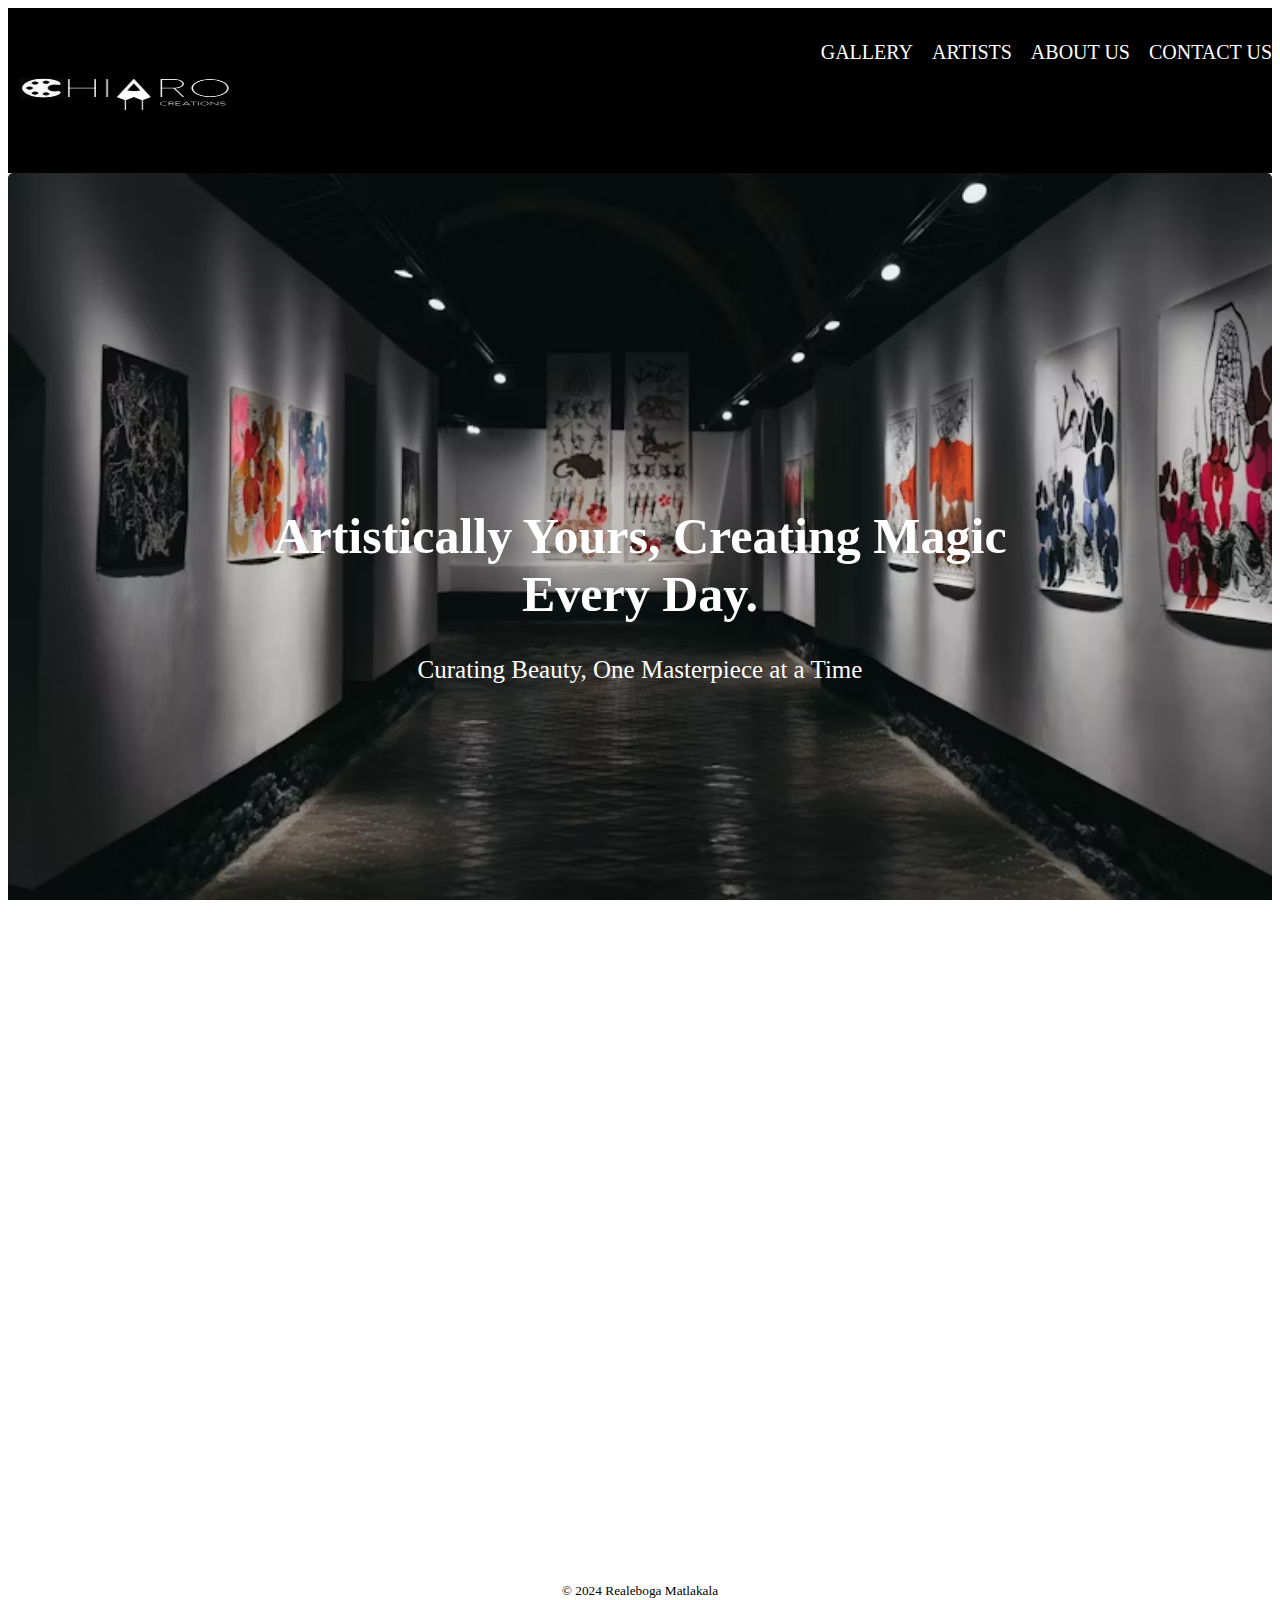
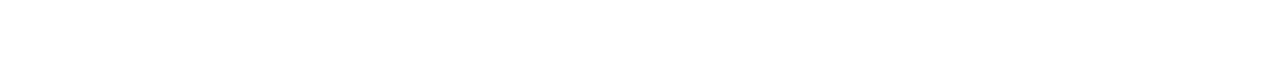
==== index.html @ c1f3a3dc "landing" ====
<!DOCTYPE html>
<html lang="en">
  <head>
    <meta charset="UTF-8" />
    <meta name="viewport" content="width=device-width, initial-scale=1.0" />
    
    <link rel="stylesheet" href="style.css" />
    <title>Home Page</title>
  </head>
 
    <!-- Navigation bar that scrolls down to sections on page-->
    <div class="container">
      <nav role="navigation" aria-label="main menu" class="d-flex justify-content-between">
        <!--Logo-->
        <a href="index.html">
          <img src="/images/chiaro_logo2.png" alt="Art Logo" class="logo" width="450px" height="160px">
        </a>
        
        <ul>
          <li><a href="gallery.html">GALLERY</a></li>
          <li><a href="category.html">ARTISTS</a></li>
          <li><a href="about.html">ABOUT US</a></li>
          <li><a href="contact.html">CONTACT US</a></li>  
        </ul>
      </nav>
    </div>
    <!-- End of Nav bar-->

    <!--Homepage -->
    <div class="home">

      <h1>
        Artistically Yours, Creating Magic Every Day.
      </h1>
      <p>
        Curating Beauty, One Masterpiece at a Time
      </p>

    </div>
    <div class="footer">
    <footer><small> <p>&copy; 2024 Realeboga Matlakala</p></small></footer>
    </div>

    <!--End of Homepage -->

    
  </body>
</html>
---- style.css ----
.content {
    background-color: #cddff0;
  }
  .content h1 {
    font-size: 64px;
    line-height: 80px;
    text-align: center;
    font-family: 'Times New Roman', Times, serifgi;
  }
  .content h2 {
    font-size: 24px;
    line-height: 1.5px;
    text-align: center;
    padding: 20px 0;
    font-family: 'Times New Roman', Times, serif;
  }
  .content p {
    text-align: center;
    font-size: 25px;
    font-family:sans-serif;
  }
  a {
    text-decoration: none;
    font-size: 20px;
  }
  .logo {
    max-height: 120px;
    width: 250px;
  }
  .justify-content-between {
    justify-content: space-between !important;
  }
  .d-flex {
    display: flex !important;
  }
  nav {
    padding: 20px 0px;
    display: flex;
    background-color: rgb(0, 0, 0);
    justify-content: flex-end;
  }
  nav ul {
    padding: 0;
    margin: 0;
    color:rgb(255, 252, 252);
  }
  nav li {
    display: inline;
    list-style: none;
    color:rgb(255, 255, 255);
    line-height: 42px;
    margin-left: 15px;
  }
  nav a {
    font-size: 20px;
    text-decoration: none;
    text-align: center;
    color: rgb(255, 255, 255);
  }
  
  a:hover,
  nav li.active a {
    color: #71bfec;
  }
  .home h1 {
    color: #ffffff;
    text-align: center;
    font-family: Comic sans MS;
    font-size: 50px;
  }
  
  .home p {
    color: #ffffff;
    text-align: center;
    font-family: Comic sans MS;
    font-size: 25px;
  }
  .home {
    background-image: url(/images/art.avif);
    background-repeat: no-repeat;
    background-size: cover;
    background-attachment: fixed;
    padding: 300px 200px;
    border-radius: 5px;
    height: 750px;
  }
  
  /*Places to visit*/
  
  .places {
    background-image: url(/images/bwave.gif);
    background-repeat: no-repeat;
    background-size: cover;
    background-attachment: scroll;
    padding: 300px 200px;
    border-radius: 5px;
    height: 200px;
  }
  
  .locations{
  display: inline-block;
  margin-left: 115px;
  
  
    
  
  }
   
  .places h1 {
    color: #af8028;
    text-align: center;
    font-family: Verdana, Geneva, Tahoma, sans-serif;
    font-size: 120px;
  }
   
  .places p {
    color: #af8028;
    text-align: center;
    font-family: cursive;
    font-size: 55px;
  }
   
  .places-info {
    height: 80px;
    padding: 30px;
    font-family: "Times New Roman", Times, serif;
    font-size: 30px;
    background-color: #cfa658;
    text-align: center;
  }
   
  .places-info cite {
    height: 80px;
    font-family: "Times New Roman", Times, serif;
    font-size: 30px;
    text-align: center;
  }
   
  .places-south-africa h1 {
    color: #af8028;
    text-align: center;
    font-family: "Times New Roman", Times, serif;
    font-size: 30px;
    margin-top: 60px;
    margin-right: 50%;
  }
  .places-south-africa img {
    float: right;
    border-radius: 50px;
    margin-top: 2px;
  
  
  }
  .places-locations {
    margin-top: 200px;
  }
   
  .places-locations h1 {
    color: #af8028;
    text-align: center;
    font-family: "Times New Roman", Times, serif;
    font-size: 50px;
  }
   
  .places-south-africa p {
    color: #af8028;
    text-align: left;
    margin-right: 50%;
    text-align: center;
    font-family: cursive;
    font-size: 25px;
  }
   
  .overlay {
    position: absolute;
    bottom: 0;
    background: rgb(0, 0, 0);
    background: rgba(0, 0, 0, 0.5); /* Black see-through */
    color: #f1f1f1;
    width: 100%;
    transition: .6s ease;
    opacity:2;
    color: white;
    font-size: 20px;
    padding: 20px;
    text-align: center;
  }
  .col:hover .overlay {
    opacity: 1;
  }
  
  /*Places to visit end section*/
  
  .about-us img {
    line-height: 2.5px;
    border-radius: 70%;
    width: 220px;
    text-align: center;
  }
  
  /*our services*/
  .row {
    display: flex;
    flex-wrap: wrap;
    justify-content: space-around;
  }
  .col-sm-4 {
    flex: 0 0 auto;
    width: 33.33333333%;
  }
  .card {
    border: 2px solid rgba(107, 85, 163, 0.2);
    background-image: url(/images/Table_mountain_cable_way_with_lions_head.jpg);
    background-repeat: no-repeat;
    background-size: cover;
    color:white;
    border-radius: 10px;
    padding: 100px 15px 100px;
    transition: all 150ms ease-in-out;
    text-align: center;
    margin: 10px;
  }
  button{
    border: none;
    background-color: #38a4e2;
    color: white;
    font-size: 20px;
    border-radius: 20px;
    padding: 15px 32px;
    text-align: center;
    text-decoration: none;
    display: inline-block;
    font-size: 16px;
    margin: 4px 2px;
    cursor: pointer;
    
  }
  .standard {
    background-image: url(/images/Mpumalanga/greens.avif);
    background-repeat: no-repeat;
    background-size: cover;
    color:white;
  }
  .premium {
    background-image: url(images/Mpumalanga/panaroma\ view.webp);
    background-repeat: no-repeat;
    background-size: cover;
    color:white;
  }
  div li{
    font-weight: 500;
    list-style: none;
    font-size: 30px;
    text-align: start;
  }
  /*our services*/
  
  
  /*reviews*/
  .reviews p {
    font-size: 20px;
  }
  .reviews h2 {
    font-size: 40px;
  }
  .social-links {
    padding: 5px;
    text-align: center;
  }
  .footer p {
    margin: 60px 0;
    text-align: center;
    display: block;
  }
  
  footer {
    margin: 60px 0;
    text-align: center;
  }
  
  /*contact*/
  .contactus {
    background-color: #cddff0;
    height: 750px;
    padding: 5px 10px;
  }
  .contactus h1 {
    font-size: 64px;
    line-height: 80px;
    text-align: center;
  }
  
  .contactus h2 {
    font-size: 24px;
    line-height: 1.5px;
    text-align: center;
    padding: 20px 0;
  }
  .col {
    width: 100%;
    height: auto;
    float: left;
    padding: 45px;
    text-align: center;
    width: 24.99999%;
    position: relative;
    width: 50%;
  }
  /*end of contact*/
  
  .image {
    display: block;
    width: 50%;
    height: auto;
  }
  
  .overlay {
    position: absolute;
    top: 0;
    bottom: 0;
    left: 0;
    right: 0;
    height: auto;
    width: auto;
    opacity: 0;
    transition: 0.5s ease;
    background-color: #008cba;
  }
  
  .locations:hover .overlay {
    opacity: 1;
  }
  
  .text {
    color: white;
    font-size: 20px;
    position: absolute;
    top: 50%;
    left: 50%;
    -webkit-transform: translate(-50%, -50%);
    -ms-transform: translate(-50%, -50%);
  
    transform: translate(-50%, -50%);
    text-align: center;
  }
  
  .col p {
    font-family: Comic sans MS;
    font-size: 15px;
  }
  /*start of booking page*/
  .content-form h4 {
    font-size: 20px;
    line-height: 20px;
    text-align: center;
  }
  .content-form {
    padding:30px 100px;
    margin: 0 400px;
    border-radius: 10px;
    overflow: hidden;
    background: rgba(10, 0, 0, 0.2);
    box-shadow: 0 15px 20px rgba(10, 0, 0, 0.6);
    clear: both;
    display: flex;
  }
  label {
    padding: 12px 12px 12px 0;
    display: inline-block;
    font-weight: bold;
    font-size: medium;
  }
  
  input[type="text"],
  select,
  textarea {
    width: 100%;
    padding: 8px;
    border: 1px solid #ccc;
    border-radius: 4px;
    box-sizing: border-box;
  }
  input[type="email"] {
    width: 100%;
    padding: 8px;
    border: 1px solid #ccc;
    border-radius: 4px;
    box-sizing: border-box;
  }
  input[type="tel"] {
    width: 100%;
    padding: 8px;
    border: 1px solid #ccc;
    border-radius: 4px;
    box-sizing: border-box;
  }
  input[type="date"] {
    width: 100%;
    padding: 8px;
    border: 1px solid #ccc;
    border-radius: 4px;
    box-sizing: border-box;
  }
  button[type="submit"] {
    background-color: white;
    color: black;
    text-decoration: none;
    padding: 10px 18px;
    margin-left: 20%;
    border: none;
    border-radius: 10px;
    cursor: pointer;
    display: inline-block;
    transition: .4s ease;
  
  }
  button[type="submit"]:hover {
    background-color: #566ce6;
  }
  button[type="reset"] {
    background-color: white;
    color: black;
    text-decoration: none;
    padding: 10px 18px;
    margin-left: 20%;
    border: none;
    border-radius: 10px;
    cursor: pointer;
    display: inline-block;
    transition: .4s ease;
  
  }
  button[type="reset"]:hover {
    background-color: #566ce6;
  }
  .input-label {
    float: left;
    width: 25%;
    margin-top: 6px;
  }
  
  
  /*end of bookings*/
  @media (max-width: 900px) {
    .home h1 {
      font-size: 35px;
    }
    h1 {
      font-size: 35px;
    }
    h2 {
      font-size: 44px;
    }
    p {
      font-size: 18px;
    }
    .home {
      padding: 80px 20px;
    }
    .content {
      text-align: center;
      padding: 80px 20px;
    }
    nav a {
      font-size: 14px;
    }
    .about-us img {
      display: none;
    }
  }
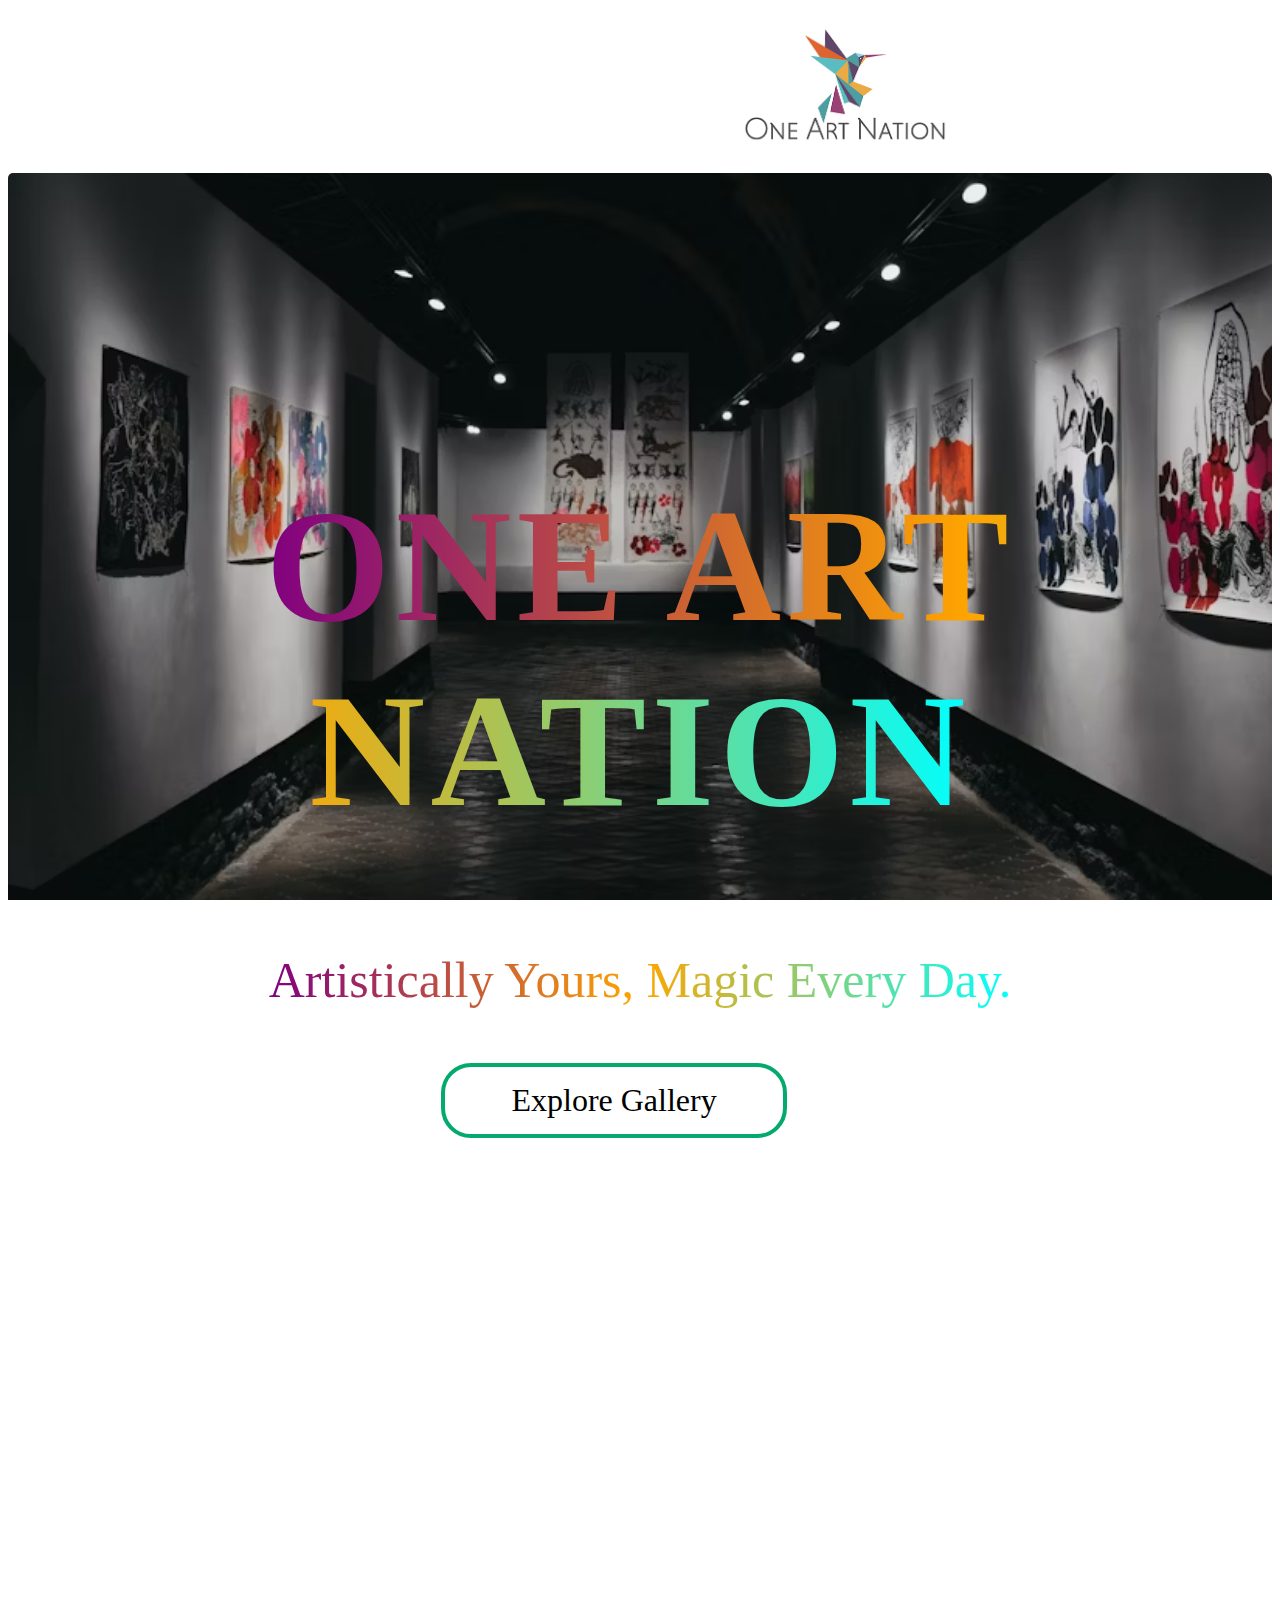
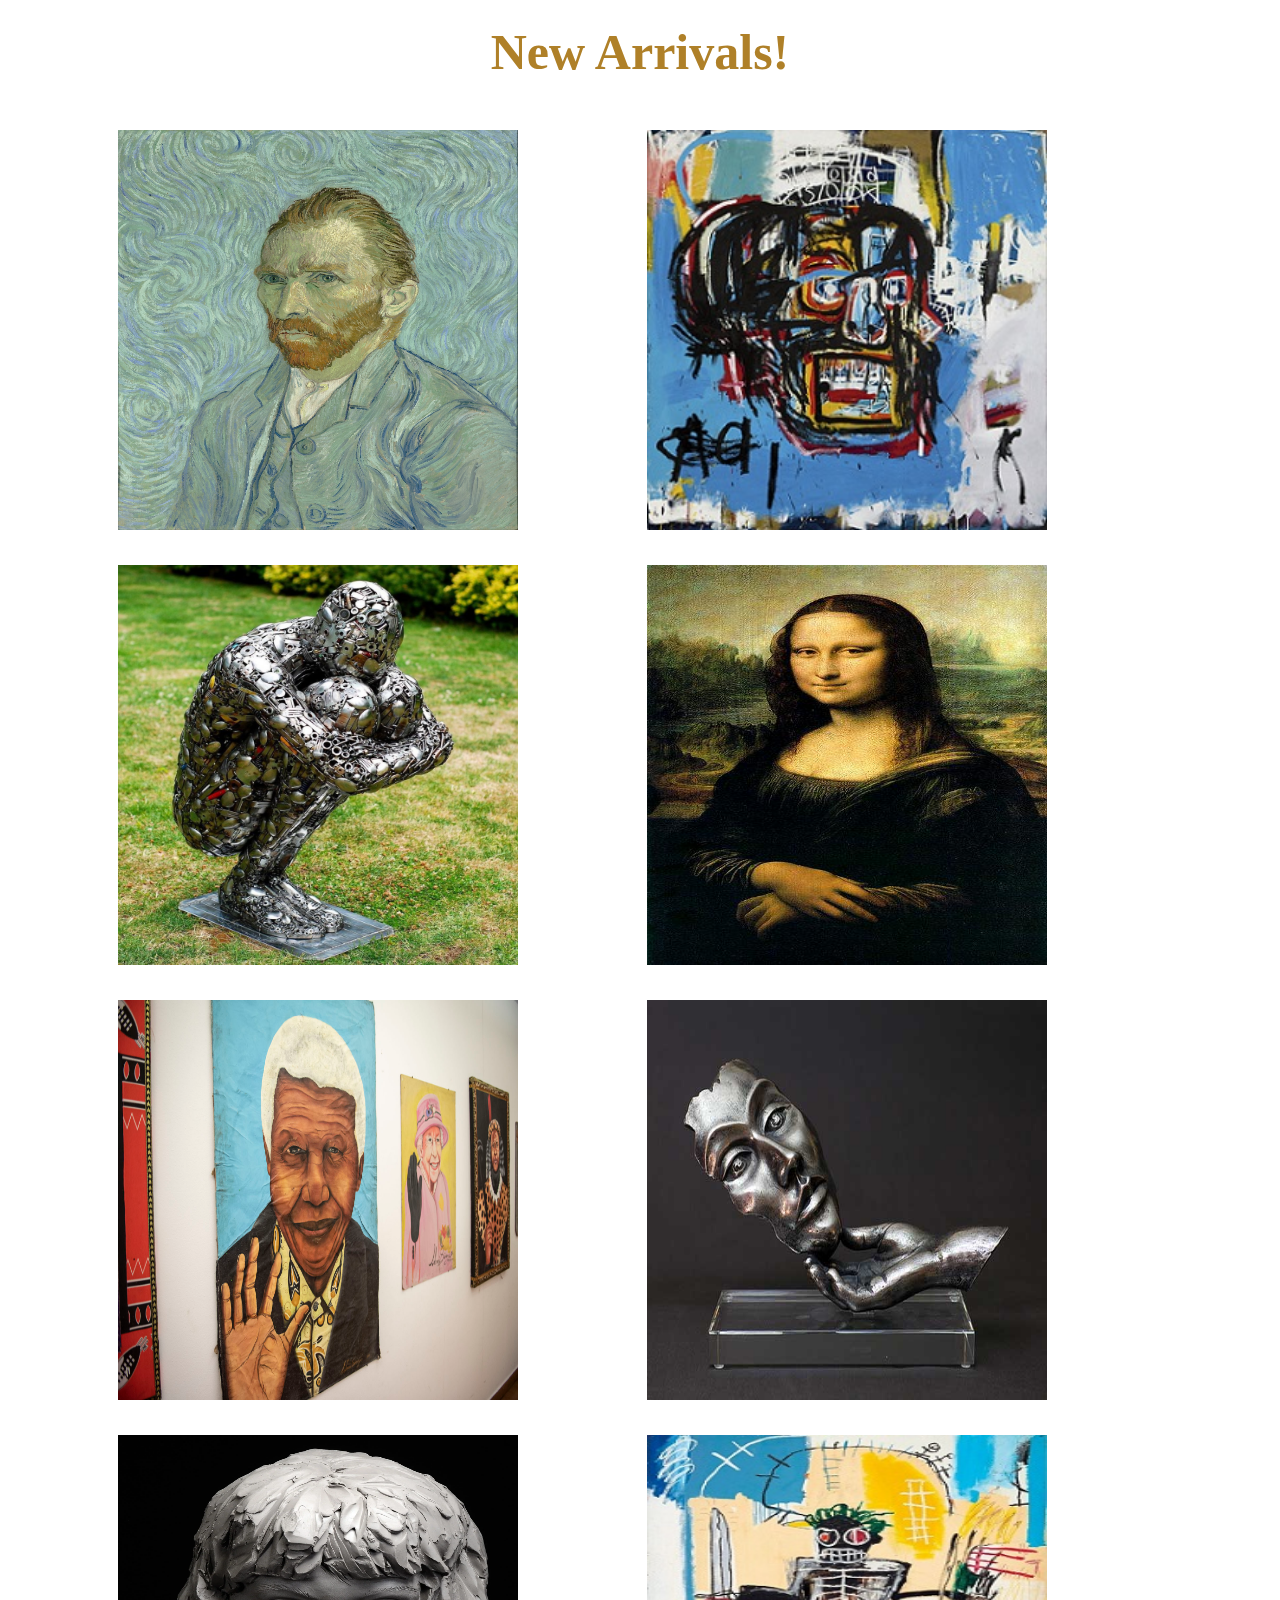
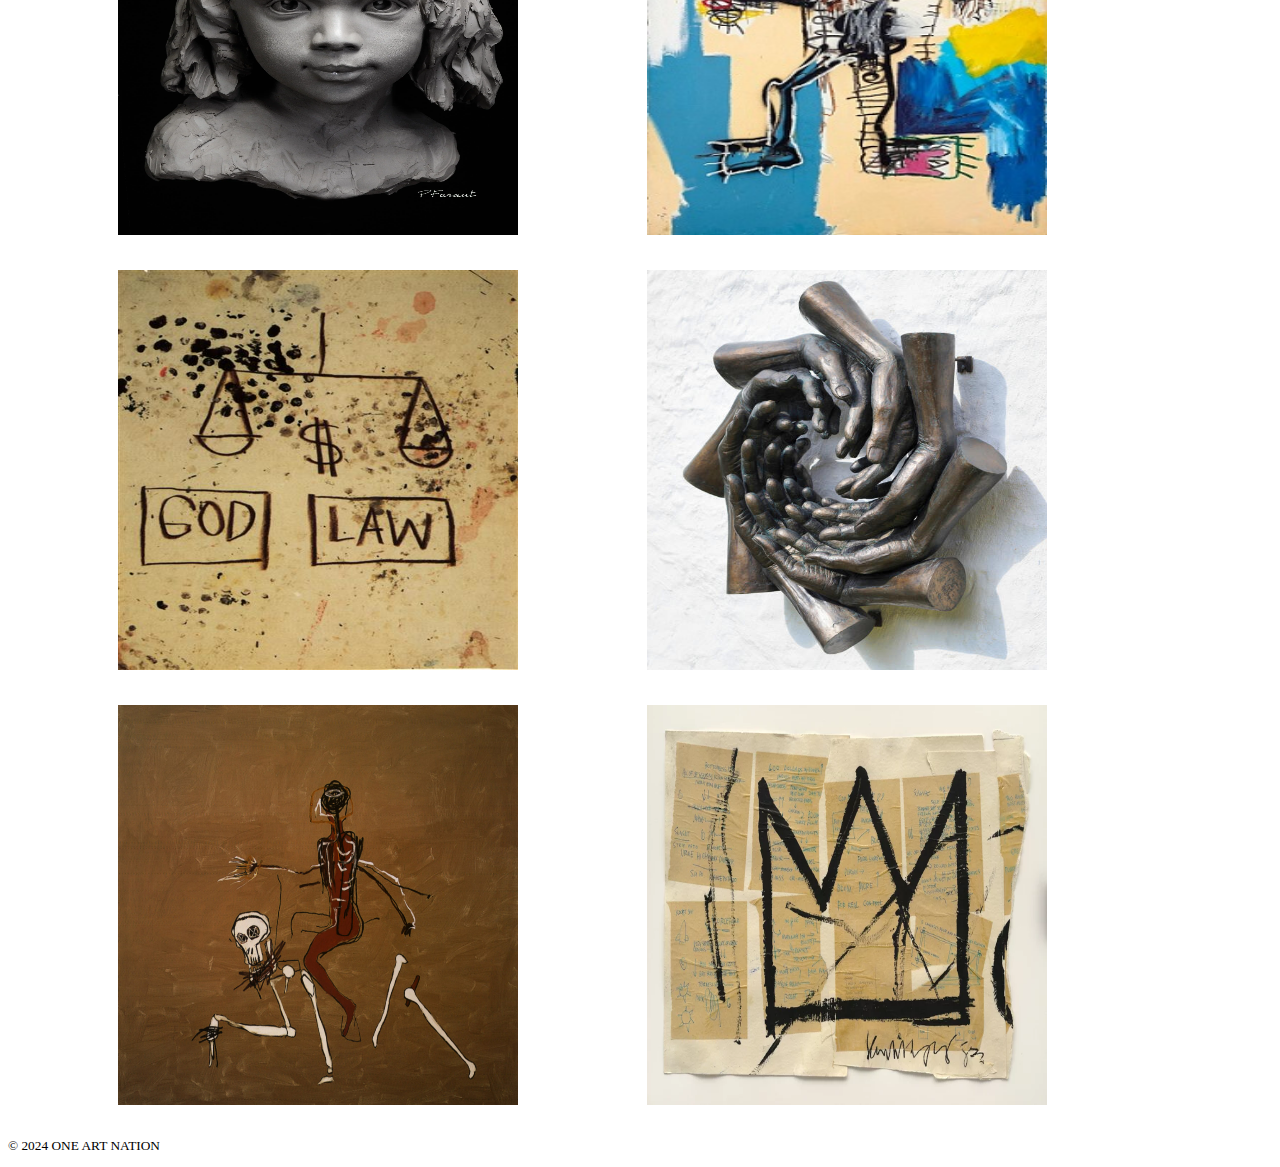
==== commit 247c3927: "message" ====
--- a/index.html
+++ b/index.html
@@ -5,23 +5,17 @@
     <meta name="viewport" content="width=device-width, initial-scale=1.0" />
     
     <link rel="stylesheet" href="style.css" />
-    <title>Home Page</title>
+    
+    <title>OAN LANDING</title>
   </head>
  
     <!-- Navigation bar that scrolls down to sections on page-->
     <div class="container">
       <nav role="navigation" aria-label="main menu" class="d-flex justify-content-between">
         <!--Logo-->
-        <a href="index.html">
-          <img src="/images/chiaro_logo2.png" alt="Art Logo" class="logo" width="450px" height="160px">
+        <a href="landing.html">
+          <img src="/images/1artsmall.png" alt="Art Logo" class="logo-center" width="auto" height="120px">
         </a>
-        
-        <ul>
-          <li><a href="gallery.html">GALLERY</a></li>
-          <li><a href="category.html">ARTISTS</a></li>
-          <li><a href="about.html">ABOUT US</a></li>
-          <li><a href="contact.html">CONTACT US</a></li>  
-        </ul>
       </nav>
     </div>
     <!-- End of Nav bar-->
@@ -30,19 +24,141 @@
     <div class="home">
 
       <h1>
-        Artistically Yours, Creating Magic Every Day.
+         <span class="span-text">ONE ART NATION</span>  
       </h1>
       <p>
-        Curating Beauty, One Masterpiece at a Time
+        <span class="span-text">Artistically Yours, Magic Every Day.</span>  
       </p>
 
-    </div>
-    <div class="footer">
-    <footer><small> <p>&copy; 2024 Realeboga Matlakala</p></small></footer>
+      
+      <a href="landing.html"><button class="button button1">Explore Gallery</button></a>
+
     </div>
 
+     <!-- Gallery Items-->
+     <div class="gallery-items">
+      <h1>
+        New Arrivals!
+      </h1>
+       <div class="gallery">
+        <a href="gallery.html">
+     <img src="/images/Vincent_van_Gogh_-_Self-Portrait_-_Google_Art_Project.jpg" 
+     alt="Van Gogh Self-portrait"  width="400" height="400">
+     <div class="overlay">Vincent Van Gogh - Self Portrait</div>
+    </a></div>
+
+
+      <div class="gallery">
+        <a href="gallery.html">
+       <img
+        src="/images/Untitled1982Basquiat.jpg"
+        alt="Basquiat"  width="400" height="400">
+        <div class="overlay">Jean-Michel Basquiat - Untitled1982</div>
+      </a></div>
+
+
+      
+
+      <div class="gallery">
+        <a href="gallery.html">
+        <img
+         src="/images/recycle.jpg"
+         alt="Sculptured Art" width="400" height="400">
+         <div class="overlay">Realeboga M - Recycle Process</div>
+        </a> </div>
+
+       <div class="gallery">
+        <a href="gallery.html">
+        <img
+         src="/images/monalisa.jpg"
+         alt="MonaLisa"width="400" height="400">
+         <div class="overlay">Leonardo Da Vinci - Mona Lisa</div>
+        </a></div>
+
+       <div class="gallery">
+        <a href="gallery.html">
+        <img
+         src="/images/rasta-artist-8.jpg"
+         alt="Rasta SA" width="400" height="400">
+         <div class="overlay">Rasta - Madiba</div>
+        </a></div>
+
+       
+       <div class="gallery">
+        <a href="gallery.html">
+        <img
+         src="/images/PALETTE-FINE-ART-GALLERY1.jpg"
+         alt="Fine Art" width="400" height="400">
+         <div class="overlay">Realeboga M - Face in Hand</div>
+        </a></div>
+
+       
+
+       
+       <div class="gallery">
+        <a href="gallery.html">
+        <img
+         src="/images/Liana-desat_5456-sfw_1600x.webp"
+         alt="Liana" width="400" height="400">
+         <div class="overlay">Realeboga M - Apple of my Eye</div>
+        </a></div>
+
+       
+       <div class="gallery">
+        <a href="gallery.html">
+        <img
+         src="/images/Jean-michel-basquiat-warrior-1982.jpg"
+         alt="JM Basquiat" width="400" height="400">
+         <div class="overlay">Jean-Michel Basquiat - Warrior</div>
+        </a></div>
+
+       
+       <div class="gallery">
+        <a href="gallery.html">
+        <img
+         src="/images/god-law.jpg!Large.jpg"
+         alt="JM Basquiat" width="400" height="400">
+         <div class="overlay">Jean-Michel Basquiat - God-Law</div>
+        </a></div>
+
+        <div class="gallery">
+        <a href="gallery.html">
+        <img
+         src="/images/41_optimized.webp"
+         alt="JM Basquiat" width="400" height="400">
+         <div class="overlay">Realeboga M - It takes a Village</div>
+        </a></div>
+      
+
+
+      <div class="gallery">
+        <a href="gallery.html">
+       <img
+        src="/images/riding-with-death.jpg"
+        alt="Basquiat"width="400" height="400">
+        <div class="overlay">Jean-Michel Basquiat - Riding with Death</div>
+      </a></div>
+
+       <div class="gallery">
+        <a href="gallery.html">
+        <img
+         src="/images/crown.webp"
+         alt="JM Basquiat" width="400" height="400">
+         <div class="overlay">Jean-Michel Basquiat - Crown</div>
+        </a></div>
+       </div>
+       
+      
+
+    <div class="footer">
+    <footer><small> <p>&copy; 2024 ONE ART NATION</p></small></footer>
+    </div>
+ <button onclick="topFunction()" id="myBtn" title="Go to top">
+  Top
+ </button>
     <!--End of Homepage -->
 
     
   </body>
+  <script src="script.js"></script>
 </html>
--- a/style.css
+++ b/style.css
@@ -23,9 +23,8 @@
     text-decoration: none;
     font-size: 20px;
   }
-  .logo {
-    max-height: 120px;
-    width: 250px;
+  .logo-center {
+    margin-left: 350%;
   }
   .justify-content-between {
     justify-content: space-between !important;
@@ -36,18 +35,19 @@
   nav {
     padding: 20px 0px;
     display: flex;
-    background-color: rgb(0, 0, 0);
+    background-color: rgb(255, 255, 255);
     justify-content: flex-end;
+    
   }
   nav ul {
     padding: 0;
     margin: 0;
-    color:rgb(255, 252, 252);
+    color:rgb(0, 0, 0);
   }
   nav li {
     display: inline;
     list-style: none;
-    color:rgb(255, 255, 255);
+    color:rgb(0, 0, 0);
     line-height: 42px;
     margin-left: 15px;
   }
@@ -55,25 +55,157 @@
     font-size: 20px;
     text-decoration: none;
     text-align: center;
-    color: rgb(255, 255, 255);
-  }
-  
+    color: rgb(0, 0, 0);
+  }
+  .btn{
+    margin-left: 36%;
+    margin-top: 70px;
+    width: 25%;
+    font-size: 30px;
+    height: 75px;
+  }
+  .button {
+    background-color: #02271a; /* Green */
+    border: none;
+    color: white;
+    padding: 15px 32px;
+    text-align: center;
+    text-decoration: none;
+    display: inline-block;
+    font-size: 32px;
+    font-family:fantasy;
+    margin: 4px 2px;
+    cursor: pointer;
+    margin-left: 27%;
+  }
+  
+  .button1 {
+    background-color: white; 
+    color: black; 
+    border: 4px solid #04AA6D;
+    border-radius: 30px;
+    width: 40%;
+    height:10%;
+  }
+
+  #myBtn{
+    display: none;
+    position: fixed;
+    bottom: 20px;
+    right: 30px;
+    z-index: 99;
+    font-size: 18px;
+    border: none;
+    outline: none;
+    background-color: orange;
+    color: white;
+    cursor: pointer;
+    padding: 15px;
+    border-radius: 4px;
+  }
+
+  #myBtn1{
+    display: none;
+    position: fixed;
+    bottom: 20px;
+    right: 30px;
+    z-index: 99;
+    font-size: 18px;
+    border: none;
+    outline: none;
+    background-color: orange;
+    color: white;
+    cursor: pointer;
+    padding: 15px;
+    border-radius: 4px;
+  }
+  #myBtn:hover {
+    background-color: #555;
+  }
   a:hover,
   nav li.active a {
-    color: #71bfec;
+    color: #0f8d19;
   }
   .home h1 {
     color: #ffffff;
     text-align: center;
+    font-family:fantasy;
+    letter-spacing: 5.5px;
+    font-size: 160px;
+    margin-top: 1px;
+  }
+
+  .home-page h1 {
+    color: #ffffff;
+    text-align: center;
+    font-family:fantasy;
+    letter-spacing: 5.5px;
+    font-size: 160px;
+    margin-top: 1px;
+  }
+
+
+
+
+  
+  .gallery:hover {
+    -ms-transform: scale(1.2); /* IE 9 */
+    -webkit-transform: scale(1.2); /* Safari 3-8 */
+    transform: scale(1.2); 
+  }
+
+  .overlay {
+    position: absolute;
+    bottom: 0;
+    background: rgb(0, 0, 0);
+    background: rgba(0, 0, 0, 0.8); /* Black see-through */
+    color: #f1f1f1;
+    width: 84%;
+    transition: .7s ease;
+    opacity:0;
+    color: white;
+    font-size: 20px;
+    padding: 20px;
+    padding-bottom: 20px;
+    margin-bottom: 20px;
+    text-align: center;
+  }
+  
+  /* When you mouse over the container, fade in the overlay title */
+  .gallery:hover .overlay {
+    opacity: 1;
+  }
+
+  .gallery{
+    text-align: center;
+    font: 80px;
+    color: black; 
+    padding: 50px;
+    transition: transform .2s;
+    margin: 0 auto;
+
+  }
+  
+  .home p {
+    color: #af8028;
+    text-align: center;
     font-family: Comic sans MS;
     font-size: 50px;
-  }
-  
-  .home p {
+    margin-top: 1px;
+  }
+
+  .home-page p {
     color: #ffffff;
     text-align: center;
     font-family: Comic sans MS;
-    font-size: 25px;
+    font-size: 70px;
+    margin-top: 1px;
+  }
+  .span-text {
+    background: linear-gradient(to right, purple,orange,aqua);
+    -webkit-background-clip: text;
+    -webkit-text-fill-color: transparent;
+
   }
   .home {
     background-image: url(/images/art.avif);
@@ -84,363 +216,50 @@
     border-radius: 5px;
     height: 750px;
   }
-  
-  /*Places to visit*/
-  
-  .places {
-    background-image: url(/images/bwave.gif);
+
+  .home-page {
+    background-image: url(/images/Art-Galleries-with-Kenings-3.jpg);
     background-repeat: no-repeat;
     background-size: cover;
-    background-attachment: scroll;
+    background-attachment: fixed;
     padding: 300px 200px;
     border-radius: 5px;
-    height: 200px;
-  }
-  
-  .locations{
+    height: 750px;
+  }
+  
+  /*Places to visit*/
+  
+  
+  .gallery{
   display: inline-block;
-  margin-left: 115px;
+  margin-left: 95px;
+  padding: 15px;
   
   
     
   
   }
    
-  .places h1 {
-    color: #af8028;
-    text-align: center;
-    font-family: Verdana, Geneva, Tahoma, sans-serif;
-    font-size: 120px;
-  }
-   
-  .places p {
-    color: #af8028;
-    text-align: center;
-    font-family: cursive;
-    font-size: 55px;
-  }
-   
-  .places-info {
-    height: 80px;
-    padding: 30px;
-    font-family: "Times New Roman", Times, serif;
-    font-size: 30px;
-    background-color: #cfa658;
-    text-align: center;
-  }
-   
-  .places-info cite {
-    height: 80px;
-    font-family: "Times New Roman", Times, serif;
-    font-size: 30px;
-    text-align: center;
-  }
-   
-  .places-south-africa h1 {
-    color: #af8028;
-    text-align: center;
-    font-family: "Times New Roman", Times, serif;
-    font-size: 30px;
-    margin-top: 60px;
-    margin-right: 50%;
-  }
-  .places-south-africa img {
-    float: right;
-    border-radius: 50px;
-    margin-top: 2px;
-  
-  
-  }
-  .places-locations {
-    margin-top: 200px;
-  }
-   
-  .places-locations h1 {
+
+   
+
+   
+ 
+   
+
+
+  .gallery-items {
+    margin-top: 100px;
+  }
+   
+  .gallery-items h1 {
     color: #af8028;
     text-align: center;
     font-family: "Times New Roman", Times, serif;
     font-size: 50px;
   }
    
-  .places-south-africa p {
-    color: #af8028;
-    text-align: left;
-    margin-right: 50%;
-    text-align: center;
-    font-family: cursive;
-    font-size: 25px;
-  }
-   
-  .overlay {
-    position: absolute;
-    bottom: 0;
-    background: rgb(0, 0, 0);
-    background: rgba(0, 0, 0, 0.5); /* Black see-through */
-    color: #f1f1f1;
-    width: 100%;
-    transition: .6s ease;
-    opacity:2;
-    color: white;
-    font-size: 20px;
-    padding: 20px;
-    text-align: center;
-  }
-  .col:hover .overlay {
-    opacity: 1;
-  }
-  
-  /*Places to visit end section*/
-  
-  .about-us img {
-    line-height: 2.5px;
-    border-radius: 70%;
-    width: 220px;
-    text-align: center;
-  }
-  
-  /*our services*/
-  .row {
-    display: flex;
-    flex-wrap: wrap;
-    justify-content: space-around;
-  }
-  .col-sm-4 {
-    flex: 0 0 auto;
-    width: 33.33333333%;
-  }
-  .card {
-    border: 2px solid rgba(107, 85, 163, 0.2);
-    background-image: url(/images/Table_mountain_cable_way_with_lions_head.jpg);
-    background-repeat: no-repeat;
-    background-size: cover;
-    color:white;
-    border-radius: 10px;
-    padding: 100px 15px 100px;
-    transition: all 150ms ease-in-out;
-    text-align: center;
-    margin: 10px;
-  }
-  button{
-    border: none;
-    background-color: #38a4e2;
-    color: white;
-    font-size: 20px;
-    border-radius: 20px;
-    padding: 15px 32px;
-    text-align: center;
-    text-decoration: none;
-    display: inline-block;
-    font-size: 16px;
-    margin: 4px 2px;
-    cursor: pointer;
-    
-  }
-  .standard {
-    background-image: url(/images/Mpumalanga/greens.avif);
-    background-repeat: no-repeat;
-    background-size: cover;
-    color:white;
-  }
-  .premium {
-    background-image: url(images/Mpumalanga/panaroma\ view.webp);
-    background-repeat: no-repeat;
-    background-size: cover;
-    color:white;
-  }
-  div li{
-    font-weight: 500;
-    list-style: none;
-    font-size: 30px;
-    text-align: start;
-  }
-  /*our services*/
-  
-  
-  /*reviews*/
-  .reviews p {
-    font-size: 20px;
-  }
-  .reviews h2 {
-    font-size: 40px;
-  }
-  .social-links {
-    padding: 5px;
-    text-align: center;
-  }
-  .footer p {
-    margin: 60px 0;
-    text-align: center;
-    display: block;
-  }
-  
-  footer {
-    margin: 60px 0;
-    text-align: center;
-  }
-  
-  /*contact*/
-  .contactus {
-    background-color: #cddff0;
-    height: 750px;
-    padding: 5px 10px;
-  }
-  .contactus h1 {
-    font-size: 64px;
-    line-height: 80px;
-    text-align: center;
-  }
-  
-  .contactus h2 {
-    font-size: 24px;
-    line-height: 1.5px;
-    text-align: center;
-    padding: 20px 0;
-  }
-  .col {
-    width: 100%;
-    height: auto;
-    float: left;
-    padding: 45px;
-    text-align: center;
-    width: 24.99999%;
-    position: relative;
-    width: 50%;
-  }
-  /*end of contact*/
-  
-  .image {
-    display: block;
-    width: 50%;
-    height: auto;
-  }
-  
-  .overlay {
-    position: absolute;
-    top: 0;
-    bottom: 0;
-    left: 0;
-    right: 0;
-    height: auto;
-    width: auto;
-    opacity: 0;
-    transition: 0.5s ease;
-    background-color: #008cba;
-  }
-  
-  .locations:hover .overlay {
-    opacity: 1;
-  }
-  
-  .text {
-    color: white;
-    font-size: 20px;
-    position: absolute;
-    top: 50%;
-    left: 50%;
-    -webkit-transform: translate(-50%, -50%);
-    -ms-transform: translate(-50%, -50%);
-  
-    transform: translate(-50%, -50%);
-    text-align: center;
-  }
-  
-  .col p {
-    font-family: Comic sans MS;
-    font-size: 15px;
-  }
-  /*start of booking page*/
-  .content-form h4 {
-    font-size: 20px;
-    line-height: 20px;
-    text-align: center;
-  }
-  .content-form {
-    padding:30px 100px;
-    margin: 0 400px;
-    border-radius: 10px;
-    overflow: hidden;
-    background: rgba(10, 0, 0, 0.2);
-    box-shadow: 0 15px 20px rgba(10, 0, 0, 0.6);
-    clear: both;
-    display: flex;
-  }
-  label {
-    padding: 12px 12px 12px 0;
-    display: inline-block;
-    font-weight: bold;
-    font-size: medium;
-  }
-  
-  input[type="text"],
-  select,
-  textarea {
-    width: 100%;
-    padding: 8px;
-    border: 1px solid #ccc;
-    border-radius: 4px;
-    box-sizing: border-box;
-  }
-  input[type="email"] {
-    width: 100%;
-    padding: 8px;
-    border: 1px solid #ccc;
-    border-radius: 4px;
-    box-sizing: border-box;
-  }
-  input[type="tel"] {
-    width: 100%;
-    padding: 8px;
-    border: 1px solid #ccc;
-    border-radius: 4px;
-    box-sizing: border-box;
-  }
-  input[type="date"] {
-    width: 100%;
-    padding: 8px;
-    border: 1px solid #ccc;
-    border-radius: 4px;
-    box-sizing: border-box;
-  }
-  button[type="submit"] {
-    background-color: white;
-    color: black;
-    text-decoration: none;
-    padding: 10px 18px;
-    margin-left: 20%;
-    border: none;
-    border-radius: 10px;
-    cursor: pointer;
-    display: inline-block;
-    transition: .4s ease;
-  
-  }
-  button[type="submit"]:hover {
-    background-color: #566ce6;
-  }
-  button[type="reset"] {
-    background-color: white;
-    color: black;
-    text-decoration: none;
-    padding: 10px 18px;
-    margin-left: 20%;
-    border: none;
-    border-radius: 10px;
-    cursor: pointer;
-    display: inline-block;
-    transition: .4s ease;
-  
-  }
-  button[type="reset"]:hover {
-    background-color: #566ce6;
-  }
-  .input-label {
-    float: left;
-    width: 25%;
-    margin-top: 6px;
-  }
-  
-  
-  /*end of bookings*/
+  
   @media (max-width: 900px) {
     .home h1 {
       font-size: 35px;
@@ -468,4 +287,8 @@
       display: none;
     }
   }
+
+
+
+  
   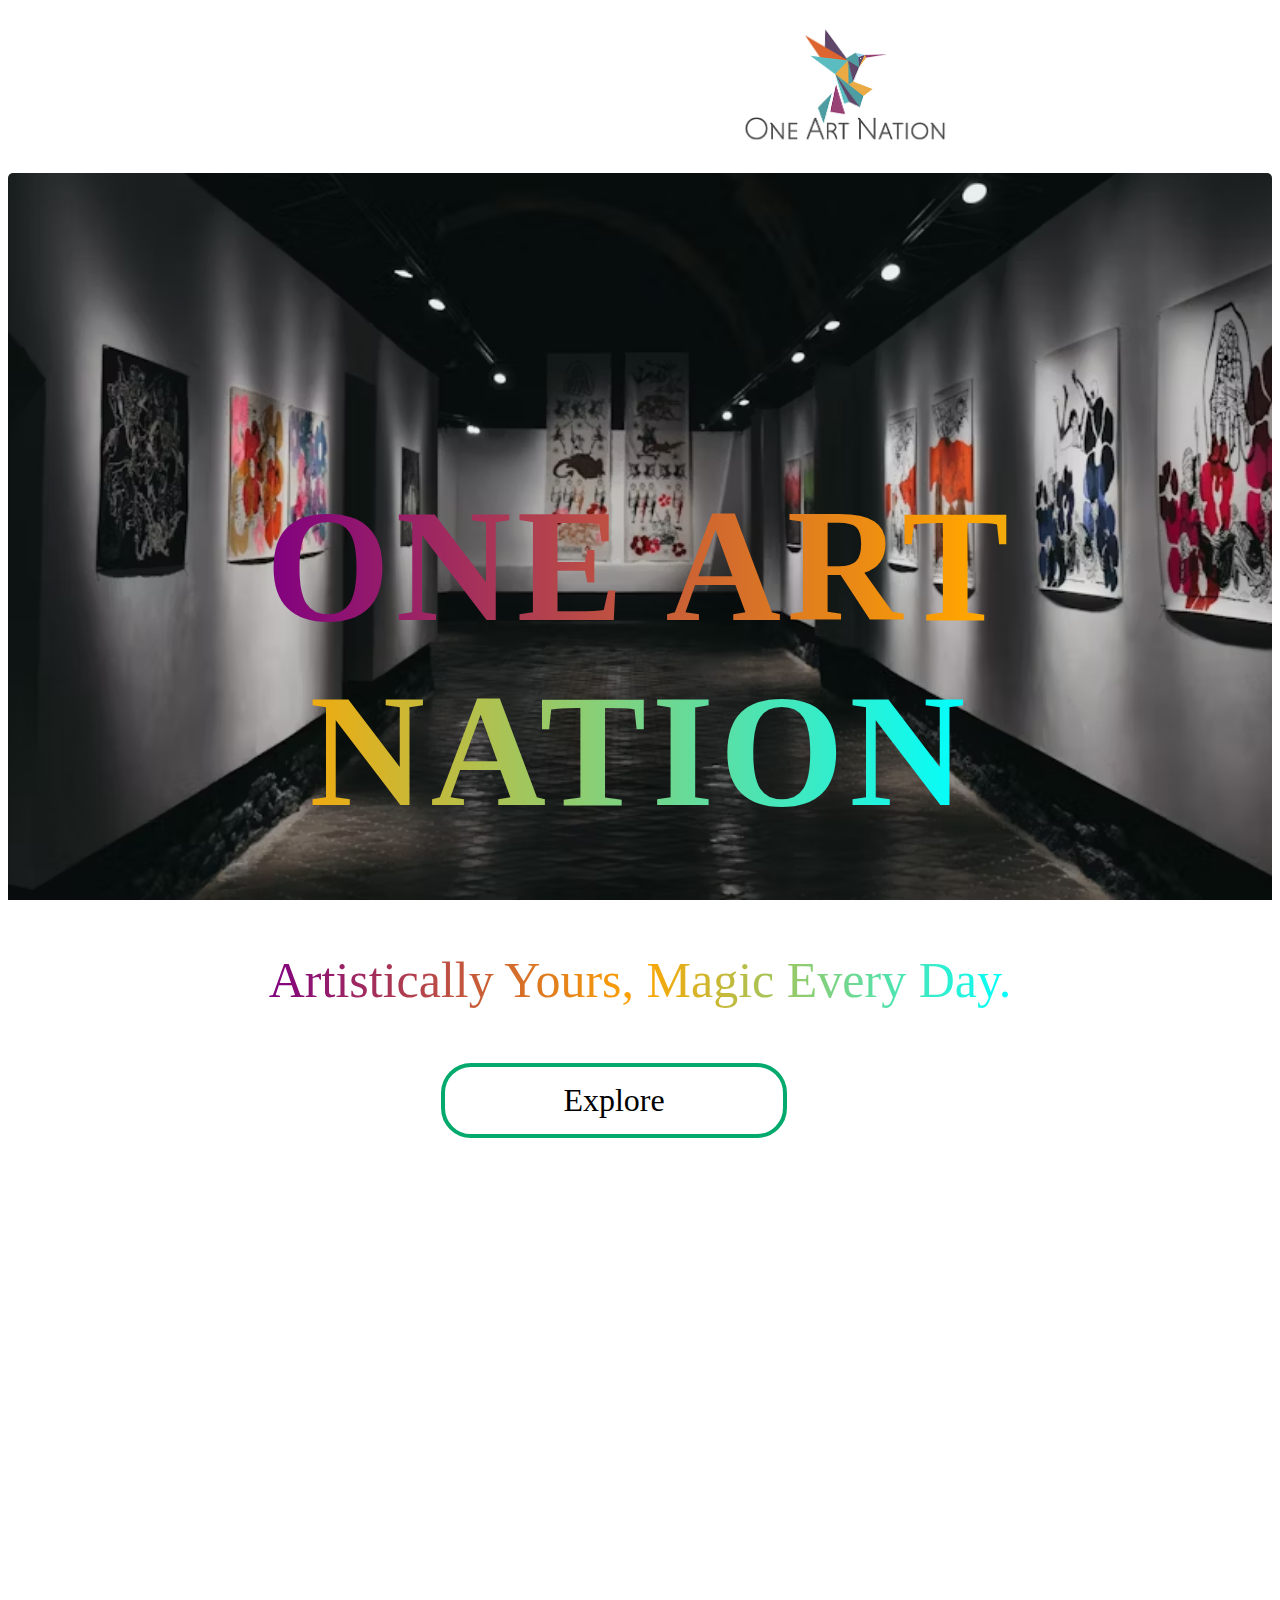
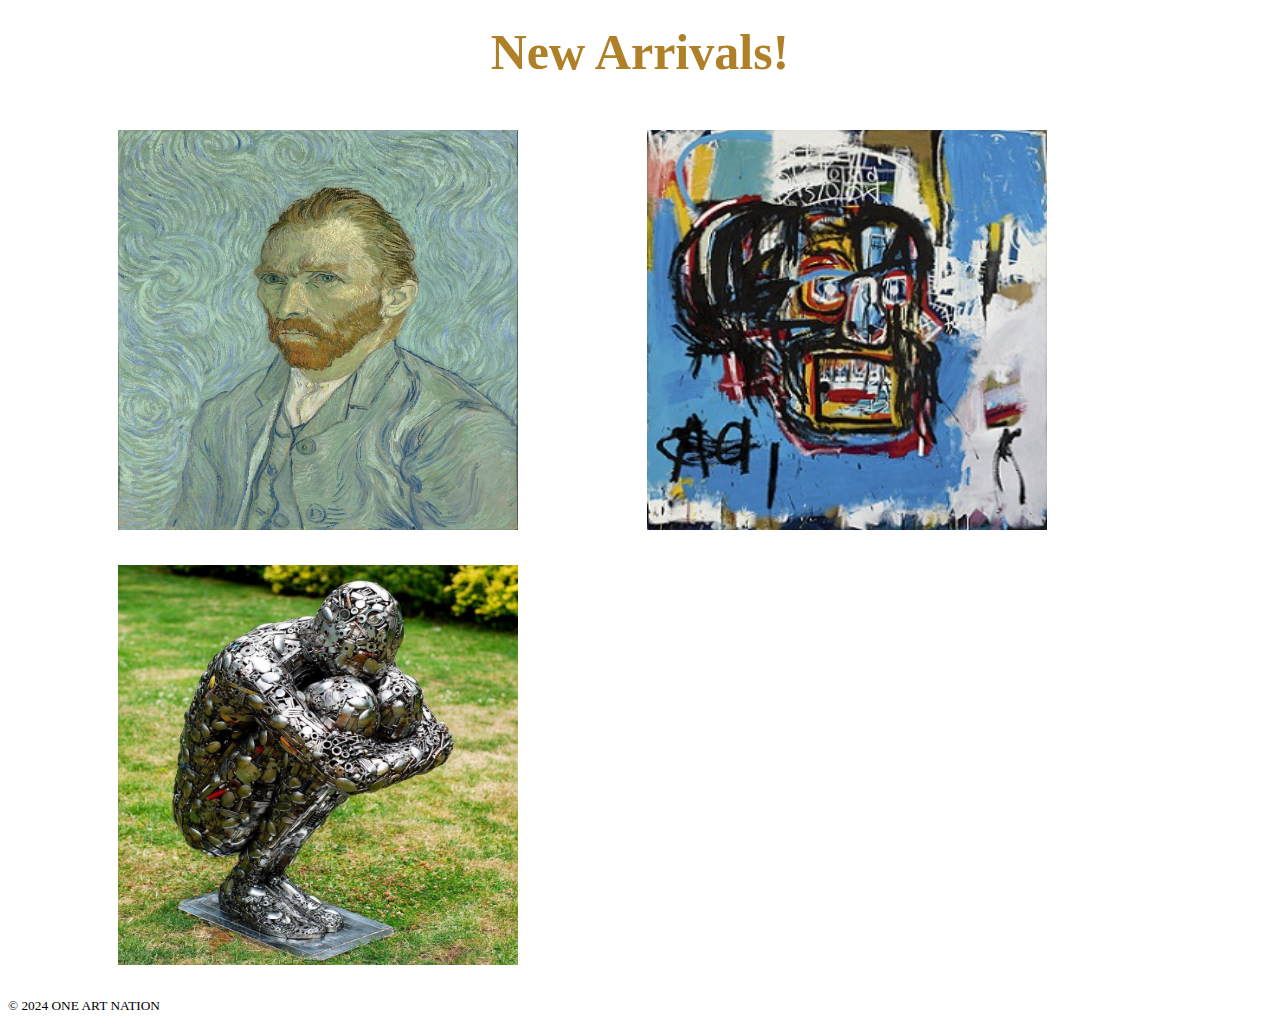
==== commit 2419d76b: "update" ====
--- a/index.html
+++ b/index.html
@@ -31,7 +31,7 @@
       </p>
 
       
-      <a href="landing.html"><button class="button button1">Explore Gallery</button></a>
+      <a href="landing.html"><button class="button button1">Explore</button></a>
 
     </div>
 
@@ -66,86 +66,6 @@
          alt="Sculptured Art" width="400" height="400">
          <div class="overlay">Realeboga M - Recycle Process</div>
         </a> </div>
-
-       <div class="gallery">
-        <a href="gallery.html">
-        <img
-         src="/images/monalisa.jpg"
-         alt="MonaLisa"width="400" height="400">
-         <div class="overlay">Leonardo Da Vinci - Mona Lisa</div>
-        </a></div>
-
-       <div class="gallery">
-        <a href="gallery.html">
-        <img
-         src="/images/rasta-artist-8.jpg"
-         alt="Rasta SA" width="400" height="400">
-         <div class="overlay">Rasta - Madiba</div>
-        </a></div>
-
-       
-       <div class="gallery">
-        <a href="gallery.html">
-        <img
-         src="/images/PALETTE-FINE-ART-GALLERY1.jpg"
-         alt="Fine Art" width="400" height="400">
-         <div class="overlay">Realeboga M - Face in Hand</div>
-        </a></div>
-
-       
-
-       
-       <div class="gallery">
-        <a href="gallery.html">
-        <img
-         src="/images/Liana-desat_5456-sfw_1600x.webp"
-         alt="Liana" width="400" height="400">
-         <div class="overlay">Realeboga M - Apple of my Eye</div>
-        </a></div>
-
-       
-       <div class="gallery">
-        <a href="gallery.html">
-        <img
-         src="/images/Jean-michel-basquiat-warrior-1982.jpg"
-         alt="JM Basquiat" width="400" height="400">
-         <div class="overlay">Jean-Michel Basquiat - Warrior</div>
-        </a></div>
-
-       
-       <div class="gallery">
-        <a href="gallery.html">
-        <img
-         src="/images/god-law.jpg!Large.jpg"
-         alt="JM Basquiat" width="400" height="400">
-         <div class="overlay">Jean-Michel Basquiat - God-Law</div>
-        </a></div>
-
-        <div class="gallery">
-        <a href="gallery.html">
-        <img
-         src="/images/41_optimized.webp"
-         alt="JM Basquiat" width="400" height="400">
-         <div class="overlay">Realeboga M - It takes a Village</div>
-        </a></div>
-      
-
-
-      <div class="gallery">
-        <a href="gallery.html">
-       <img
-        src="/images/riding-with-death.jpg"
-        alt="Basquiat"width="400" height="400">
-        <div class="overlay">Jean-Michel Basquiat - Riding with Death</div>
-      </a></div>
-
-       <div class="gallery">
-        <a href="gallery.html">
-        <img
-         src="/images/crown.webp"
-         alt="JM Basquiat" width="400" height="400">
-         <div class="overlay">Jean-Michel Basquiat - Crown</div>
-        </a></div>
        </div>
        
       
--- a/style.css
+++ b/style.css
@@ -134,6 +134,7 @@
     font-size: 160px;
     margin-top: 1px;
   }
+  
 
   .home-page h1 {
     color: #ffffff;
@@ -141,6 +142,15 @@
     font-family:fantasy;
     letter-spacing: 5.5px;
     font-size: 160px;
+    margin-top: 1px;
+  }
+
+  .events-page h1 {
+    color: #ffffff;
+    text-align: center;
+    font-family:fantasy;
+    letter-spacing: 2.5px;
+    font-size: 120px;
     margin-top: 1px;
   }
 
@@ -185,6 +195,38 @@
     margin: 0 auto;
 
   }
+  .events{
+    display:flex;
+    padding: 50px;
+   
+    
+    
+  }
+
+  .events-items{
+   
+    font: 80px;
+    color: black; 
+   
+    transition: transform .2s;
+    
+   
+  }
+
+  .events-content{
+  
+    text-align:left;
+    font-size: 18px;
+    color: #ffffff;
+    font-family:Georgia, 'Times New Roman', Times, serif;
+
+  
+    
+  }
+
+  .footer{
+    max-height: 30%;
+  }
   
   .home p {
     color: #af8028;
@@ -226,6 +268,16 @@
     border-radius: 5px;
     height: 750px;
   }
+
+  .events-page {
+    background-image: url(/images/Untitled\ design.png);
+    background-repeat: no-repeat;
+    background-size: cover;
+    background-attachment: fixed;
+    padding: 300px 200px;
+    border-radius: 5px;
+    height: 750px;
+  }
   
   /*Places to visit*/
   
@@ -234,10 +286,6 @@
   display: inline-block;
   margin-left: 95px;
   padding: 15px;
-  
-  
-    
-  
   }
    
 
@@ -288,6 +336,57 @@
     }
   }
 
+  ul {
+    list-style-type: none;
+    margin: 0;
+    padding: 0;
+    overflow: hidden;
+    background-color: #333;
+  }
+  
+  li {
+    float: left;
+  }
+  
+  li a, .dropbtn {
+    display: inline-block;
+    color: white;
+    text-align: center;
+    padding: 14px 16px;
+    text-decoration: none;
+  }
+  
+  li a:hover, .dropdown:hover .dropbtn {
+    background-color: red;
+  }
+  
+  li.dropdown {
+    display: inline-block;
+  }
+  
+  .dropdown-content {
+    display: none;
+    position: absolute;
+    background-color: #f9f9f9;
+    min-width: 160px;
+    box-shadow: 0px 8px 16px 0px rgba(0,0,0,0.2);
+    z-index: 1;
+  }
+  
+  .dropdown-content a {
+    color: black;
+    padding: 12px 16px;
+    text-decoration: none;
+    display: block;
+    text-align: left;
+  }
+  
+  .dropdown-content a:hover {background-color: #f1f1f1;}
+  
+  .dropdown:hover .dropdown-content {
+    display: block;
+  }
+
 
 
   
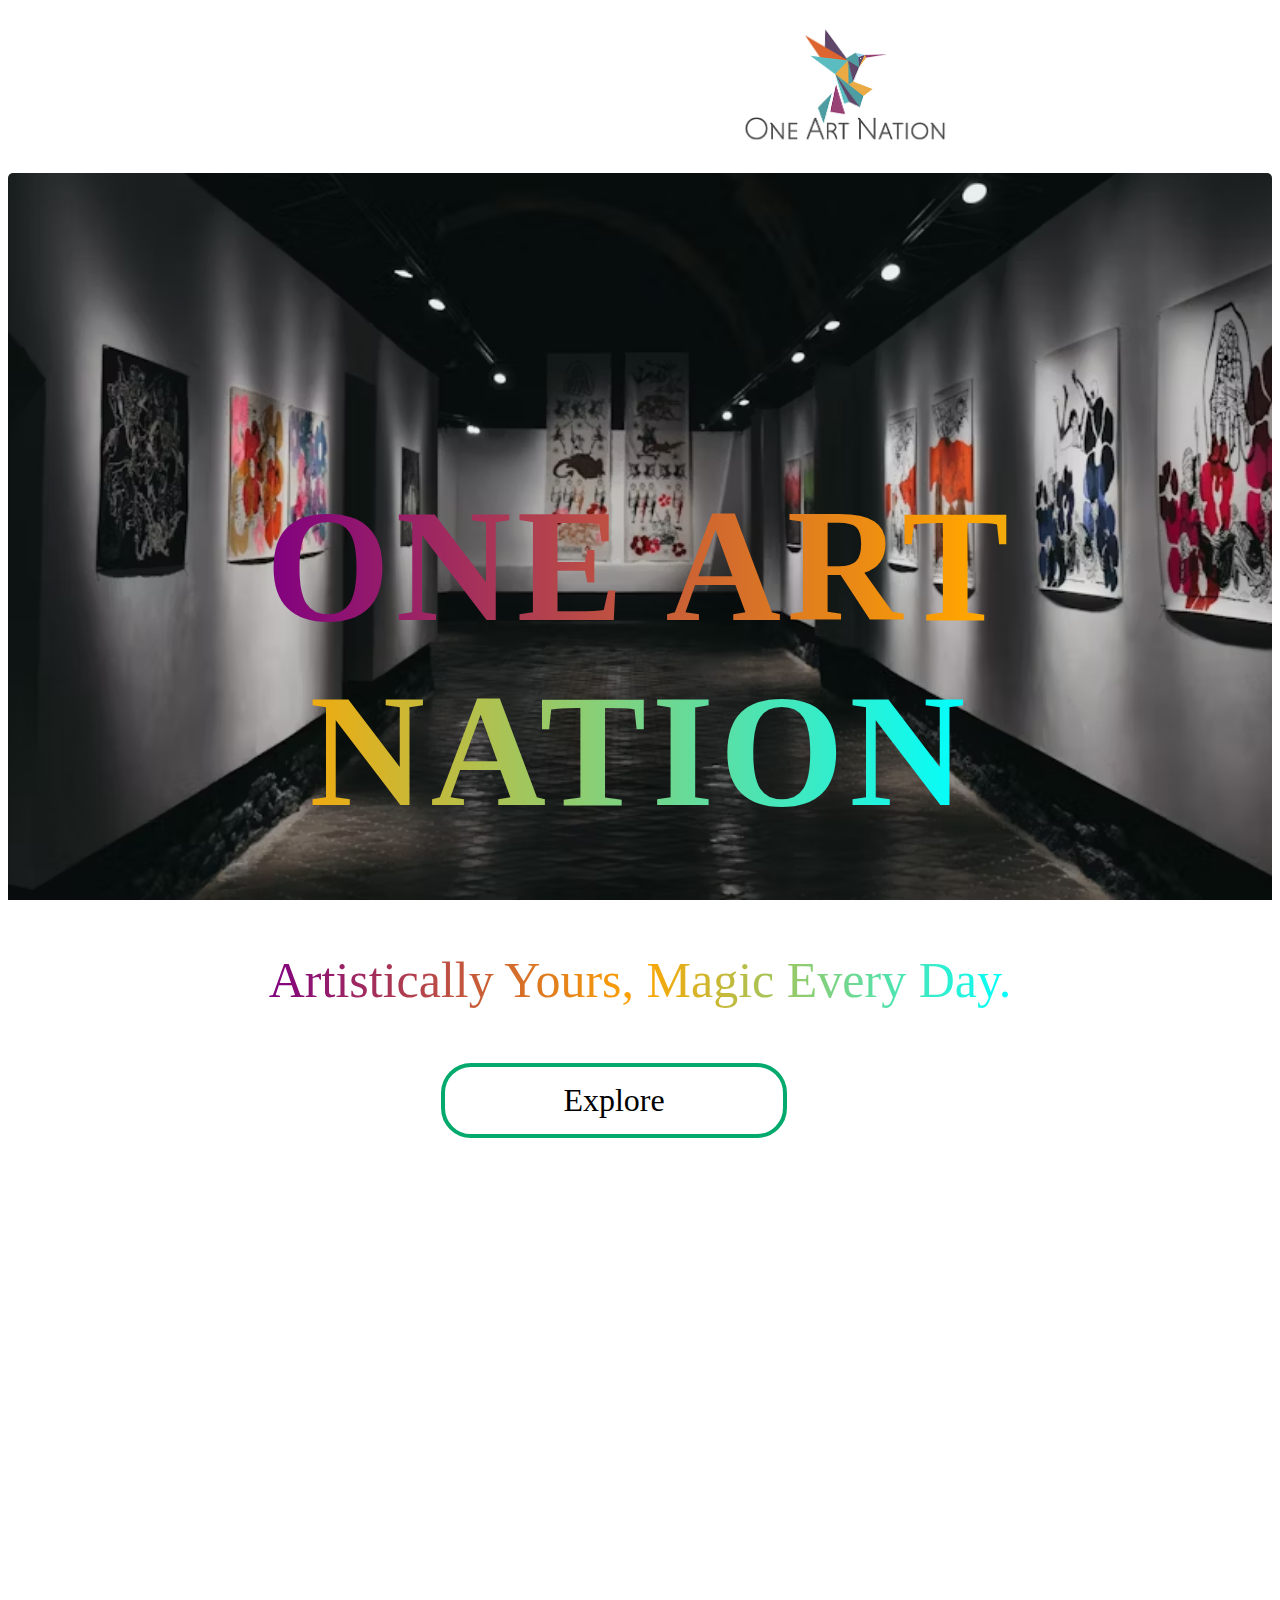
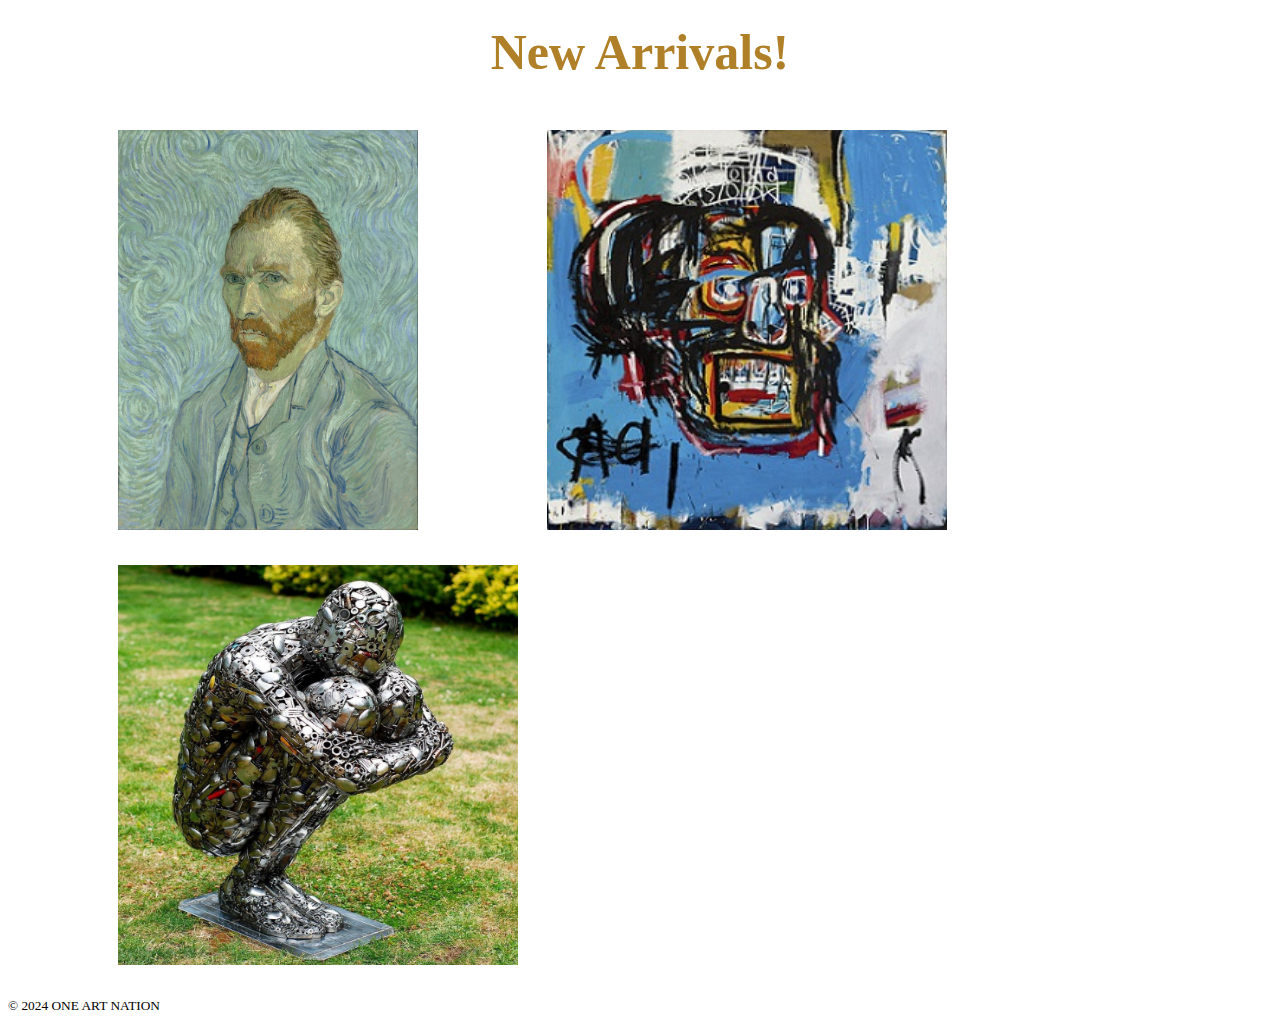
==== commit d49b9bed: "update" ====
--- a/index.html
+++ b/index.html
@@ -43,7 +43,7 @@
        <div class="gallery">
         <a href="gallery.html">
      <img src="/images/Vincent_van_Gogh_-_Self-Portrait_-_Google_Art_Project.jpg" 
-     alt="Van Gogh Self-portrait"  width="400" height="400">
+     alt="Van Gogh Self-portrait"  width="300" height="400">
      <div class="overlay">Vincent Van Gogh - Self Portrait</div>
     </a></div>
 
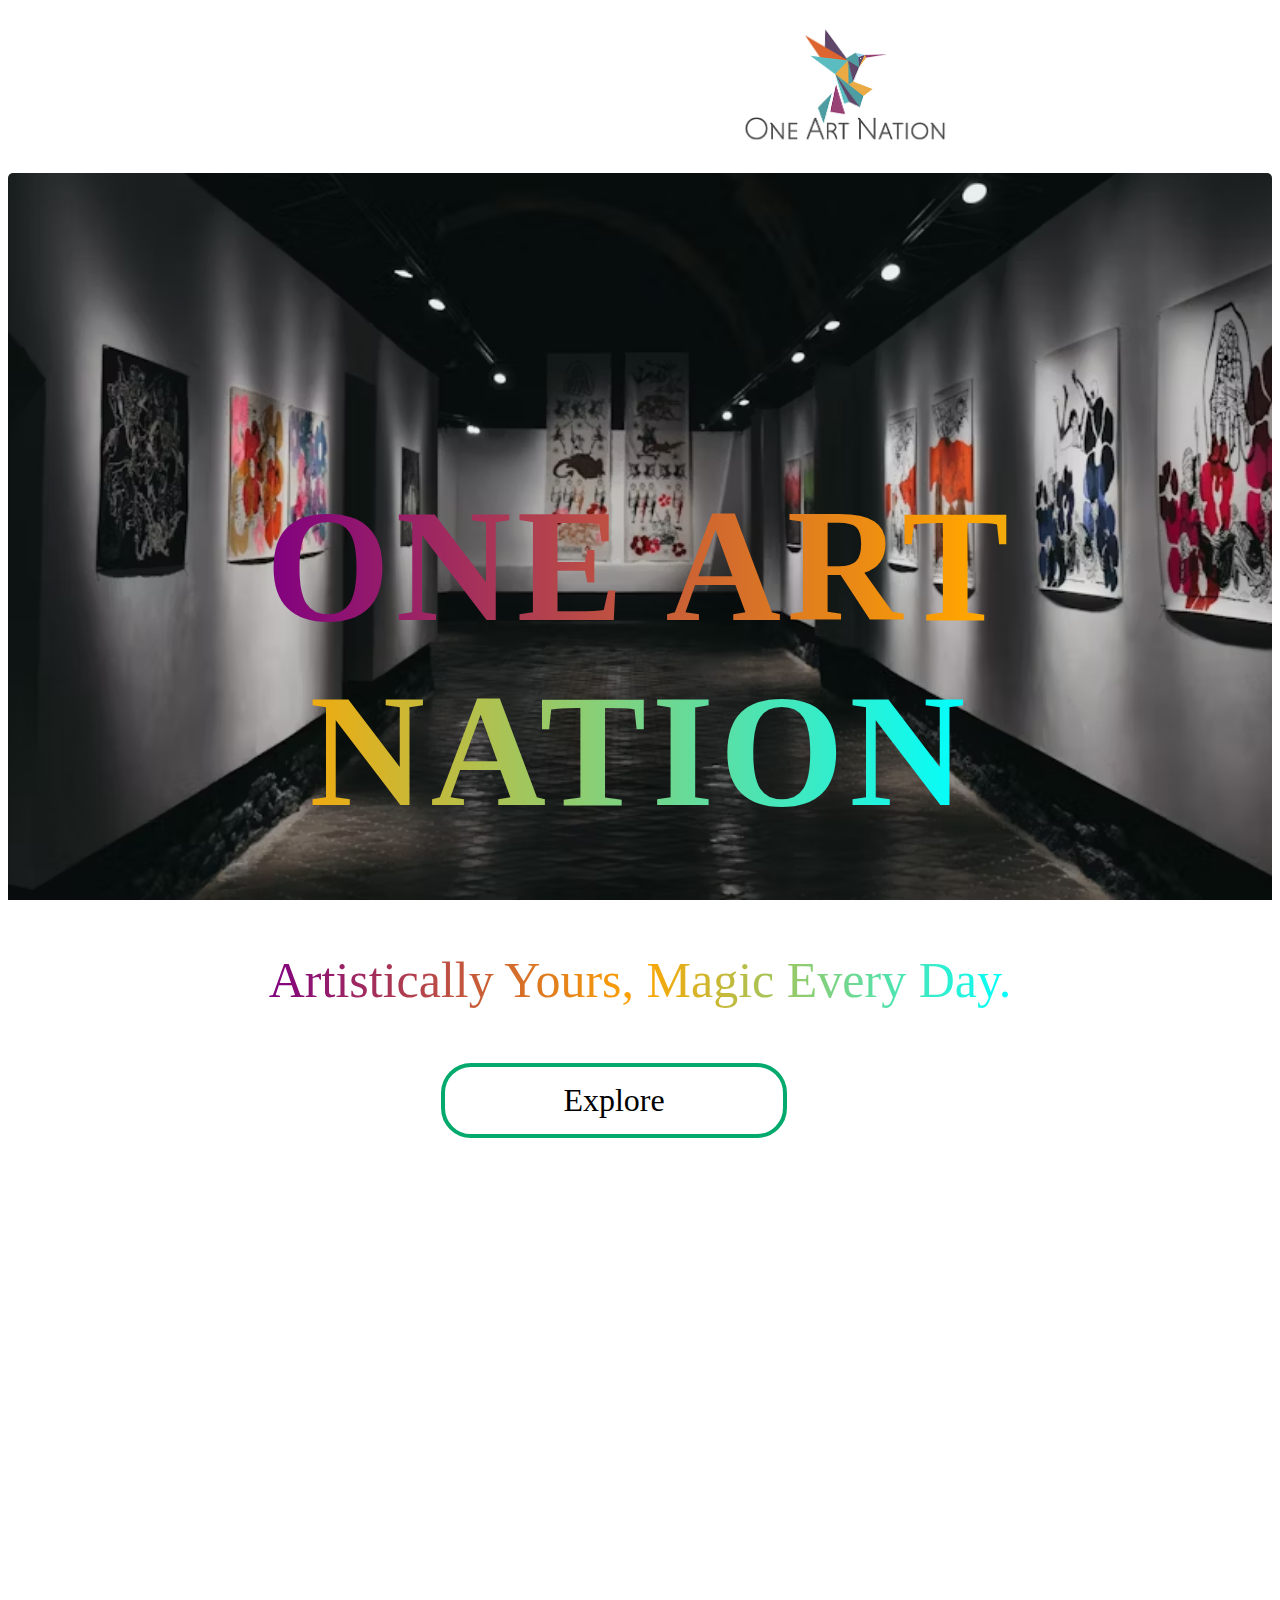
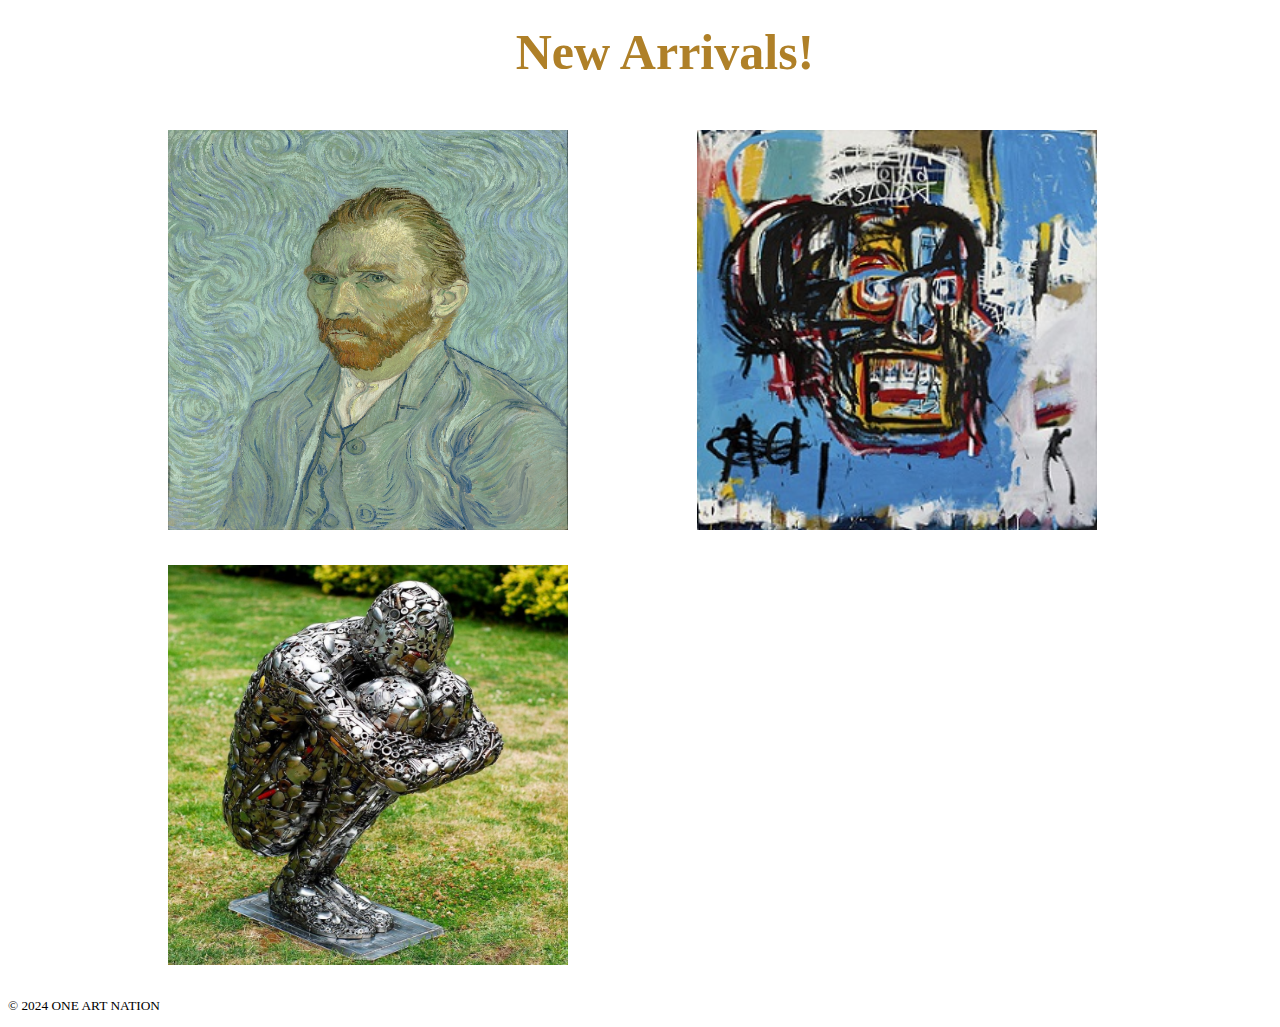
==== commit 0ee71204: "update" ====
--- a/index.html
+++ b/index.html
@@ -43,7 +43,7 @@
        <div class="gallery">
         <a href="gallery.html">
      <img src="/images/Vincent_van_Gogh_-_Self-Portrait_-_Google_Art_Project.jpg" 
-     alt="Van Gogh Self-portrait"  width="300" height="400">
+     alt="Van Gogh Self-portrait"  width="400" height="400">
      <div class="overlay">Vincent Van Gogh - Self Portrait</div>
     </a></div>
 
--- a/style.css
+++ b/style.css
@@ -298,6 +298,7 @@
 
   .gallery-items {
     margin-top: 100px;
+    margin-left: 50px;
   }
    
   .gallery-items h1 {
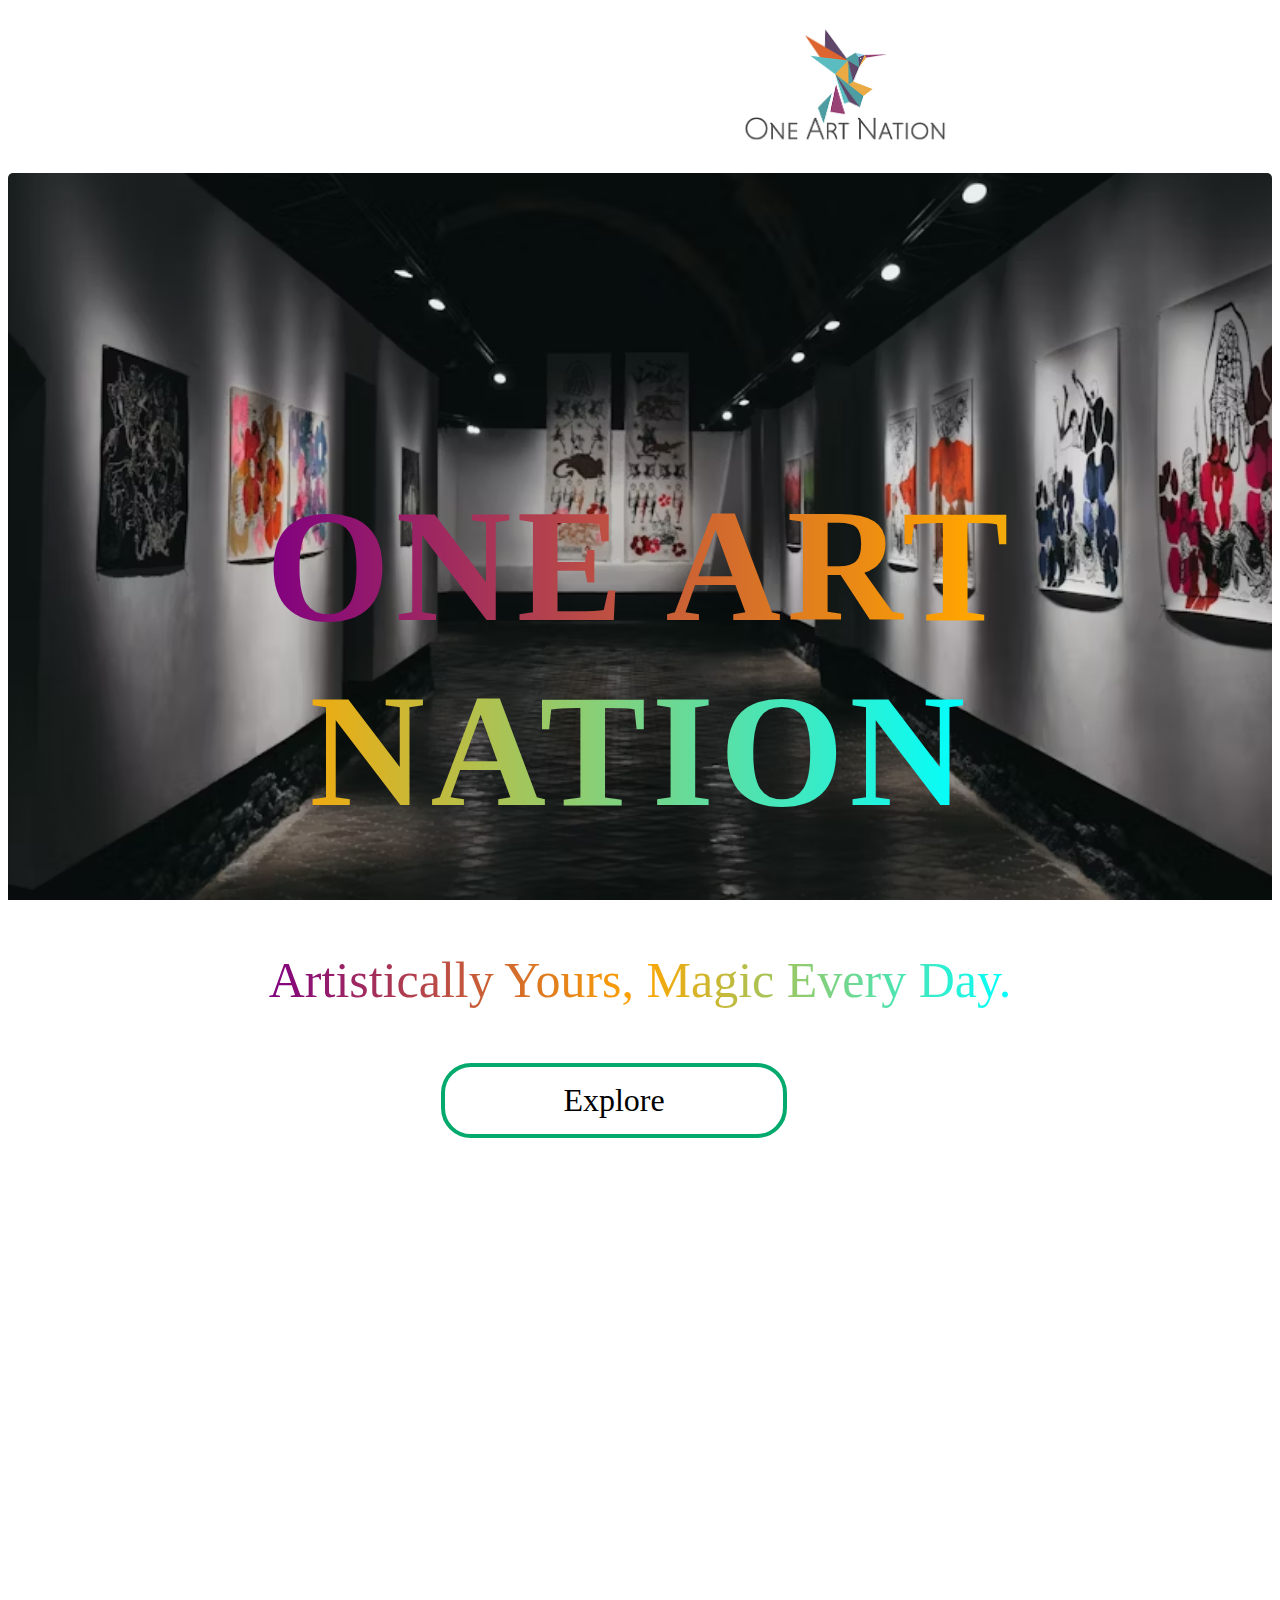
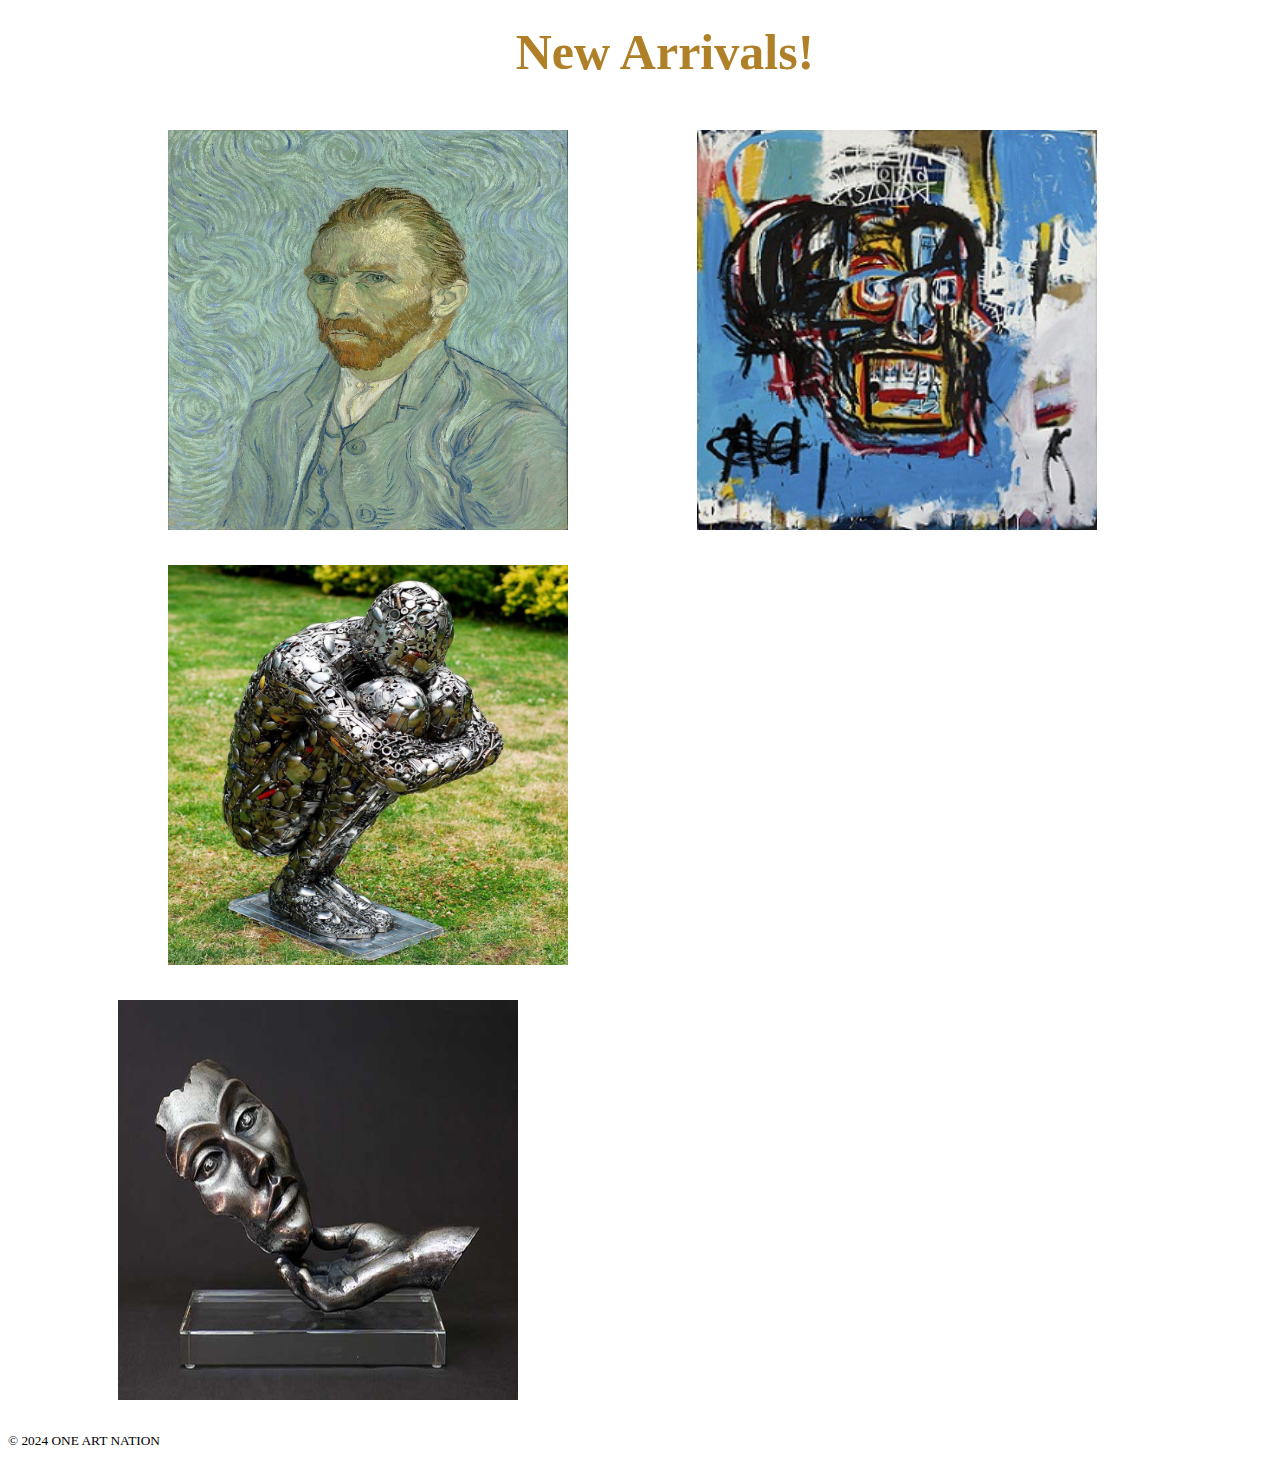
==== commit c30c35a7: "update" ====
--- a/index.html
+++ b/index.html
@@ -67,6 +67,15 @@
          <div class="overlay">Realeboga M - Recycle Process</div>
         </a> </div>
        </div>
+
+
+       <div class="gallery">
+        <a href="landing.html">
+        <img
+         src="/images/PALETTE-FINE-ART-GALLERY1.jpg"
+         alt="Fine Art" width="400" height="400">
+         <div class="overlay">Realeboga M - Face in Hand</div>
+        </a></div>
        
       
 
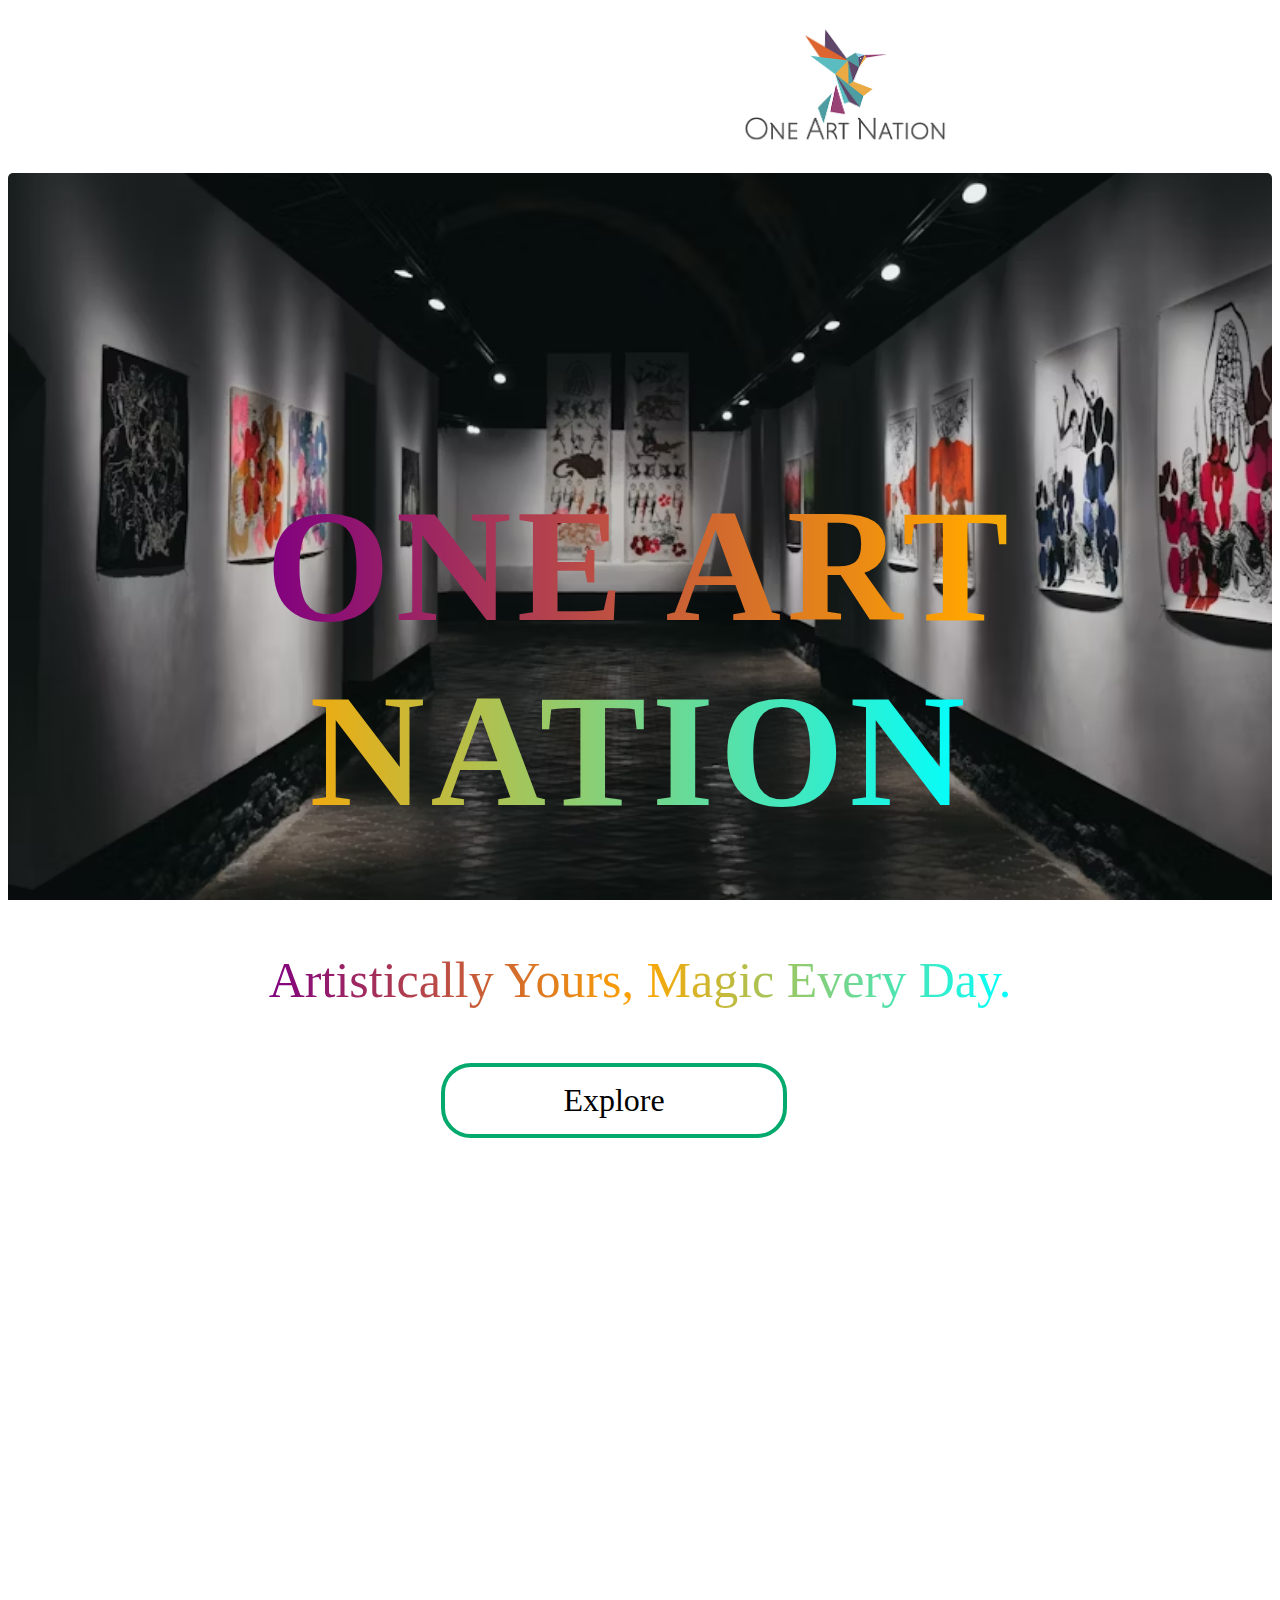
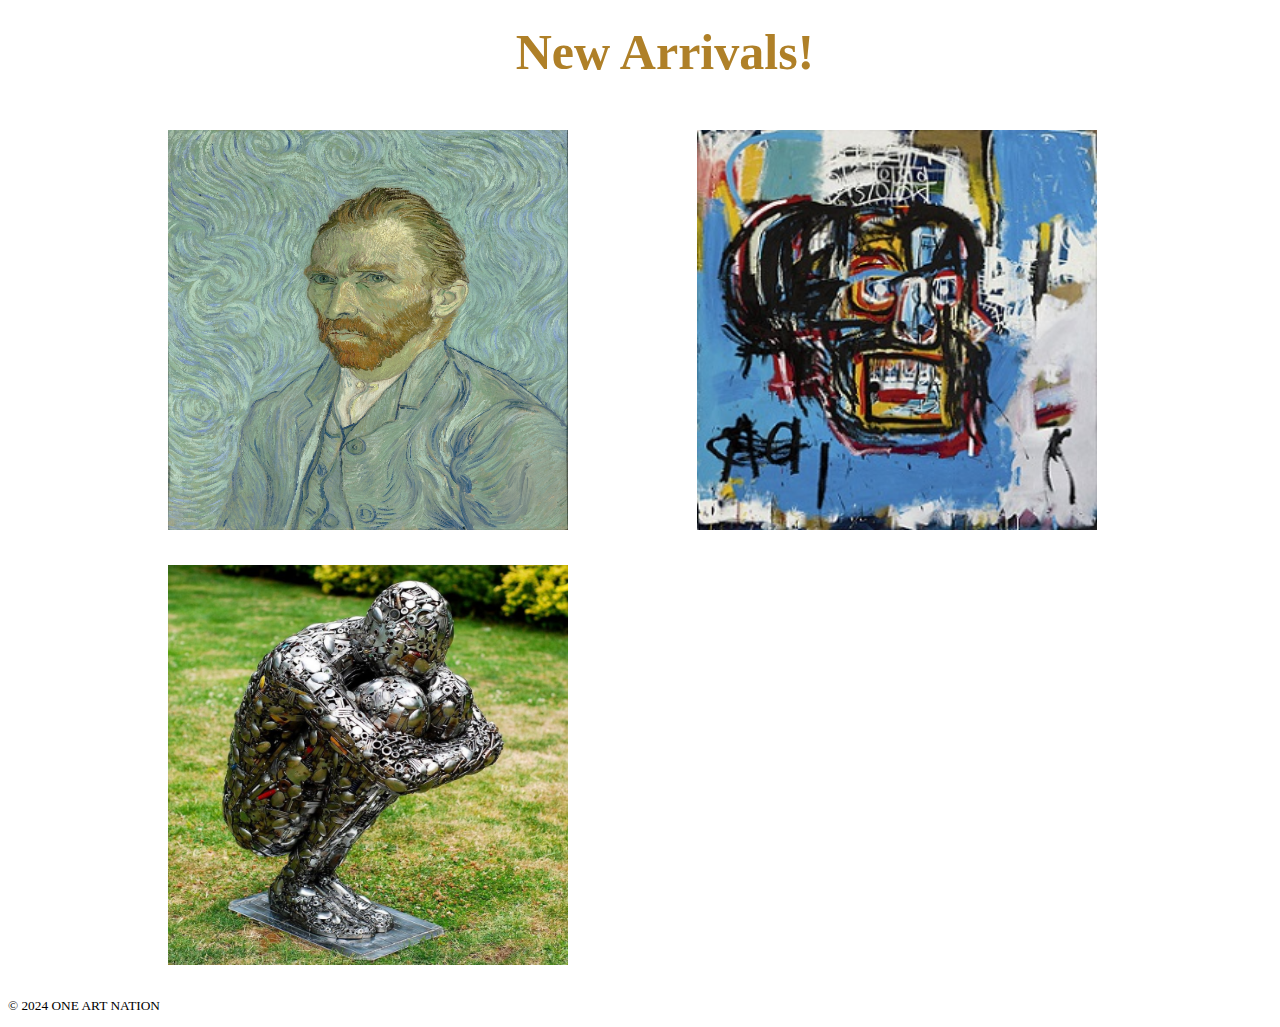
==== commit eeeaa3dd: "update" ====
--- a/index.html
+++ b/index.html
@@ -68,14 +68,7 @@
         </a> </div>
        </div>
 
-
-       <div class="gallery">
-        <a href="landing.html">
-        <img
-         src="/images/PALETTE-FINE-ART-GALLERY1.jpg"
-         alt="Fine Art" width="400" height="400">
-         <div class="overlay">Realeboga M - Face in Hand</div>
-        </a></div>
+       
        
       
 
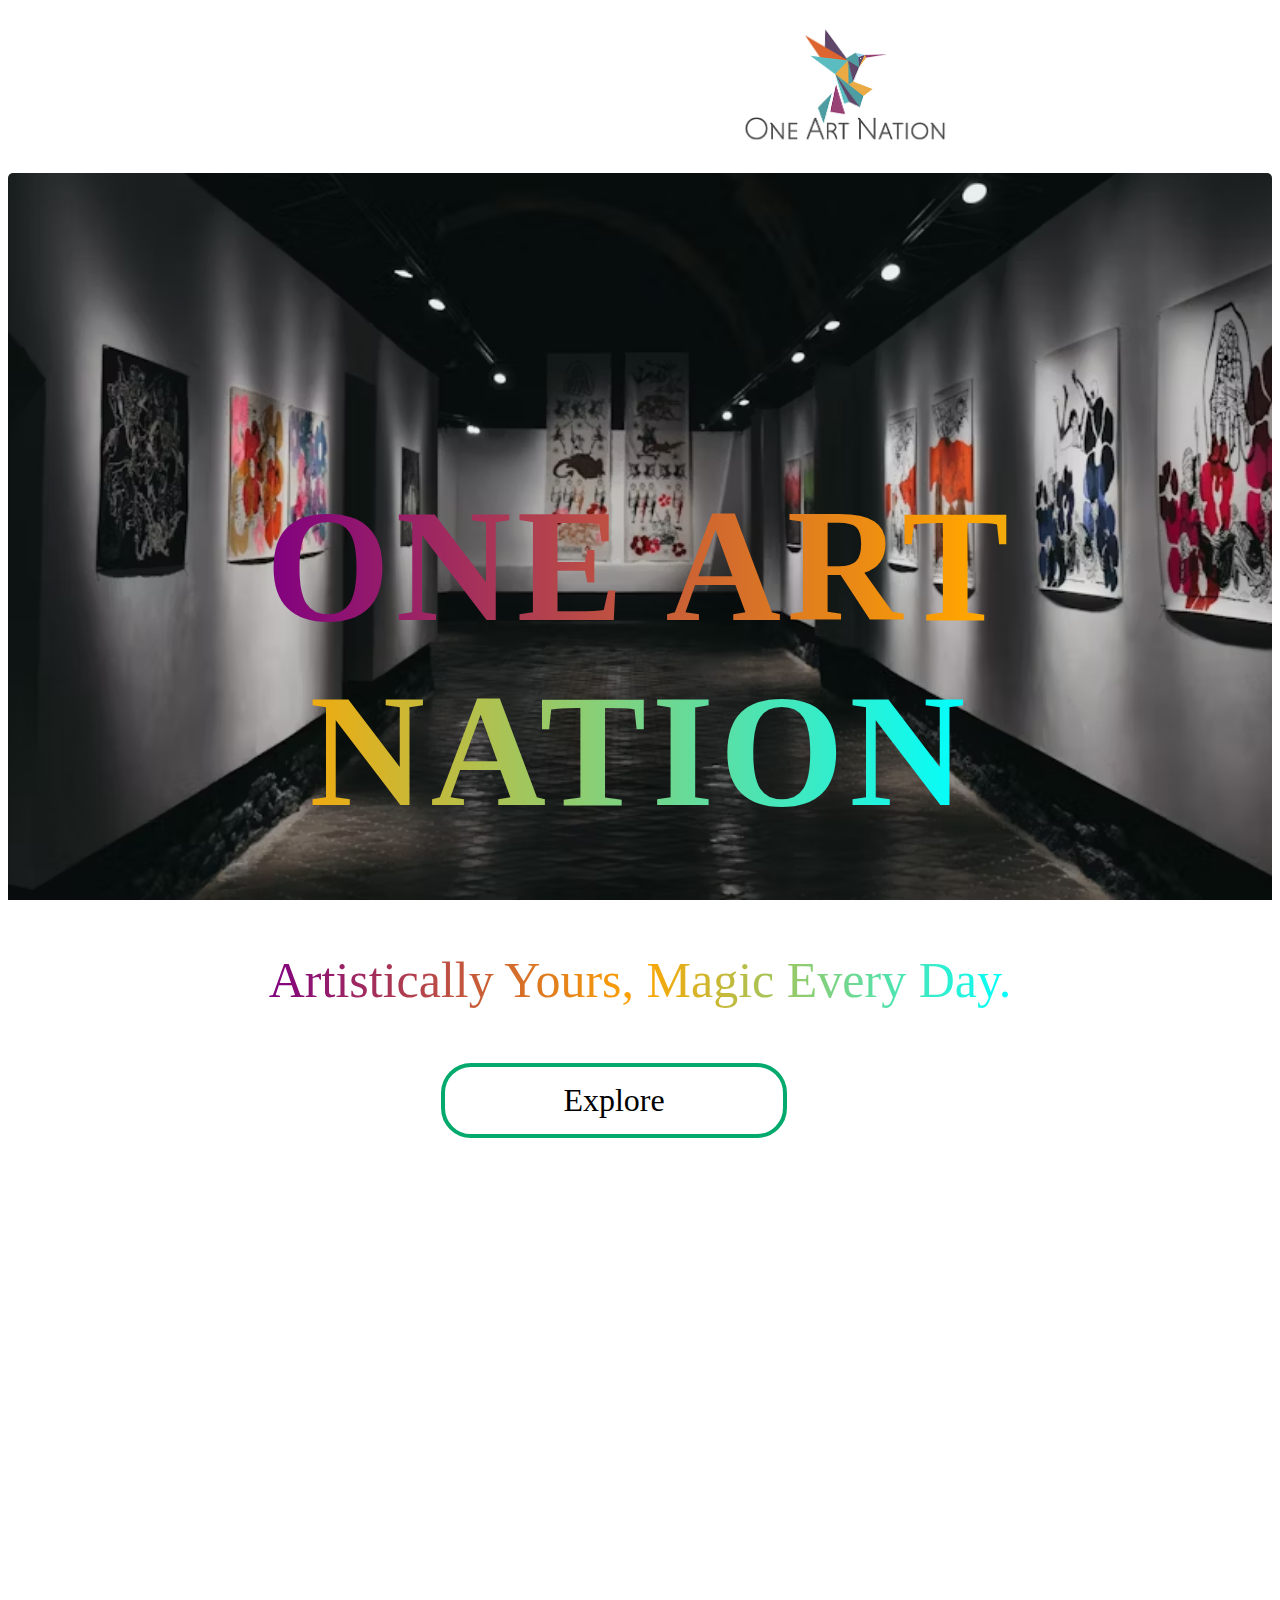
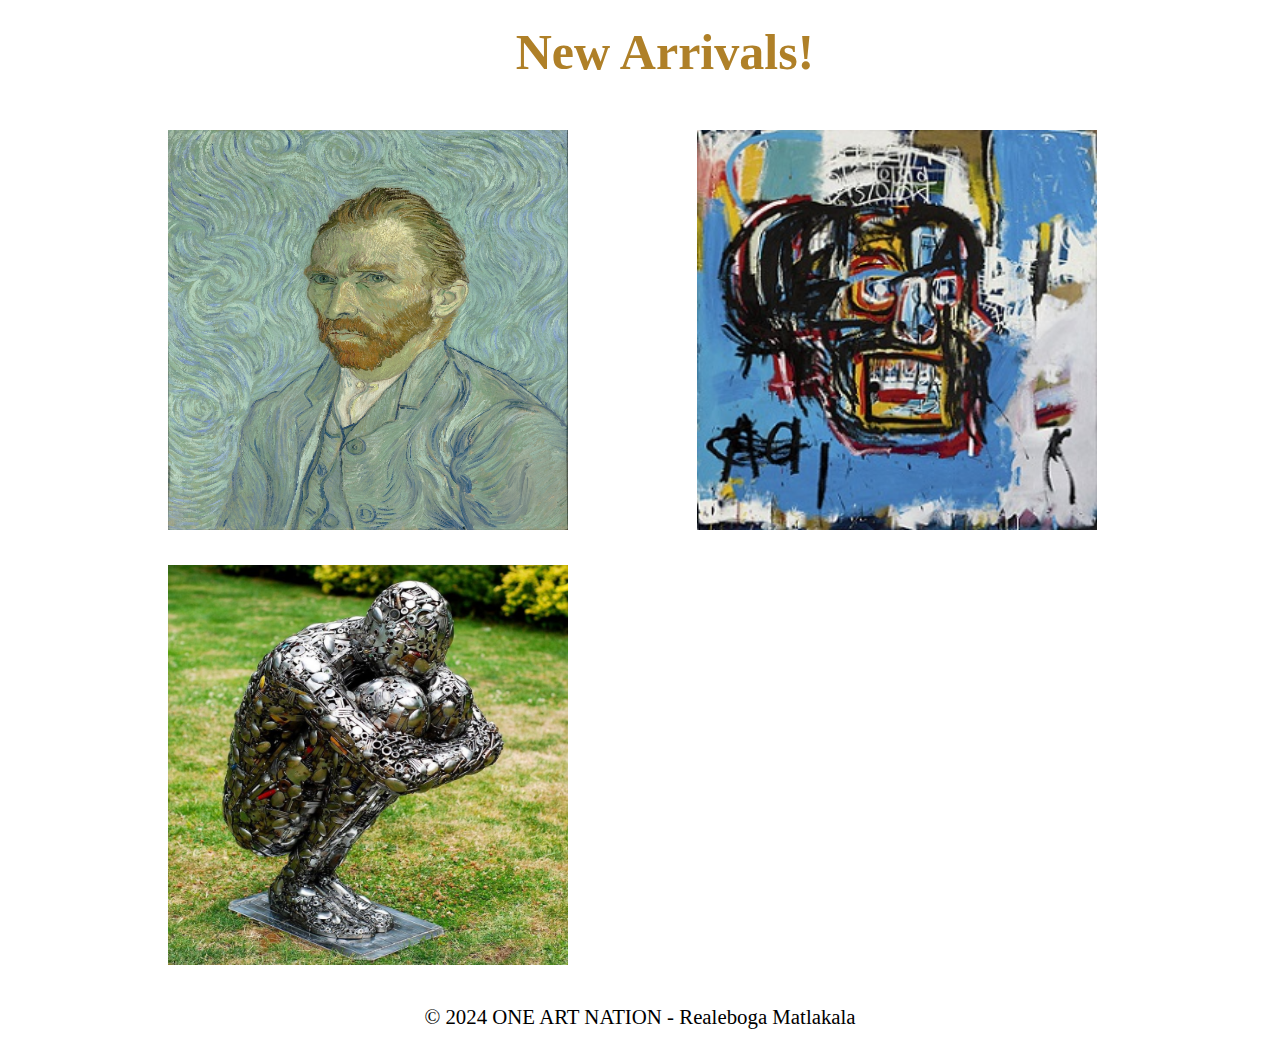
==== commit 25983cce: "update" ====
--- a/index.html
+++ b/index.html
@@ -44,7 +44,7 @@
         <a href="gallery.html">
      <img src="/images/Vincent_van_Gogh_-_Self-Portrait_-_Google_Art_Project.jpg" 
      alt="Van Gogh Self-portrait"  width="400" height="400">
-     <div class="overlay">Vincent Van Gogh - Self Portrait</div>
+     <div class="overlay">Click for more information</div>
     </a></div>
 
 
@@ -53,7 +53,7 @@
        <img
         src="/images/Untitled1982Basquiat.jpg"
         alt="Basquiat"  width="400" height="400">
-        <div class="overlay">Jean-Michel Basquiat - Untitled1982</div>
+        <div class="overlay">Click for more information</div>
       </a></div>
 
 
@@ -64,7 +64,7 @@
         <img
          src="/images/recycle.jpg"
          alt="Sculptured Art" width="400" height="400">
-         <div class="overlay">Realeboga M - Recycle Process</div>
+         <div class="overlay">Click for more information</div>
         </a> </div>
        </div>
 
@@ -73,7 +73,7 @@
       
 
     <div class="footer">
-    <footer><small> <p>&copy; 2024 ONE ART NATION</p></small></footer>
+    <footer><small> <p>&copy; 2024 ONE ART NATION - Realeboga Matlakala</p></small></footer>
     </div>
  <button onclick="topFunction()" id="myBtn" title="Go to top">
   Top
--- a/style.css
+++ b/style.css
@@ -225,7 +225,9 @@
   }
 
   .footer{
-    max-height: 30%;
+    text-align: center;
+    font-size: 25px;
+    
   }
   
   .home p {
@@ -342,7 +344,7 @@
     margin: 0;
     padding: 0;
     overflow: hidden;
-    background-color: #333;
+    background-color: #bda01e;
   }
   
   li {
@@ -358,7 +360,7 @@
   }
   
   li a:hover, .dropdown:hover .dropbtn {
-    background-color: red;
+    background-color: rgb(211, 163, 31);
   }
   
   li.dropdown {
@@ -368,14 +370,14 @@
   .dropdown-content {
     display: none;
     position: absolute;
-    background-color: #f9f9f9;
+    background-color: rgb(211, 163, 31);
     min-width: 160px;
     box-shadow: 0px 8px 16px 0px rgba(0,0,0,0.2);
     z-index: 1;
   }
   
   .dropdown-content a {
-    color: black;
+    color: rgb(255, 255, 255);
     padding: 12px 16px;
     text-decoration: none;
     display: block;
